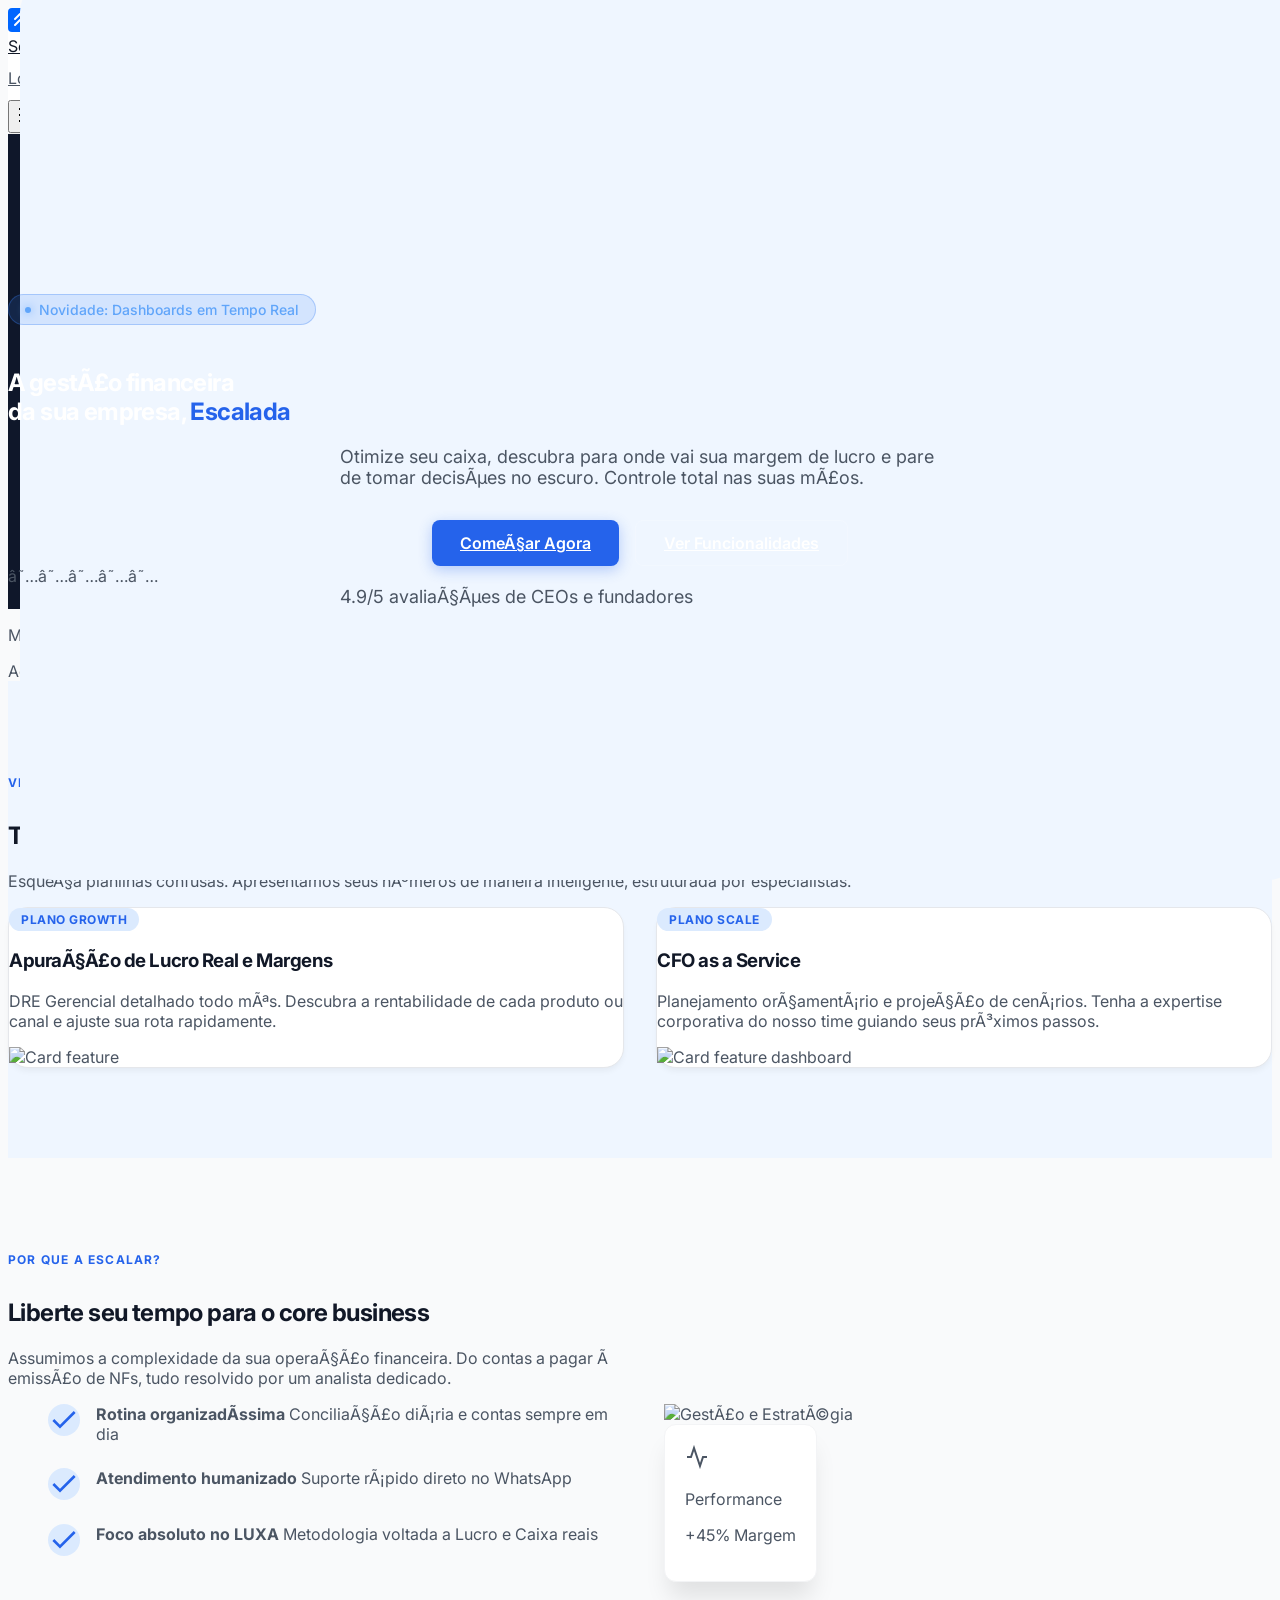
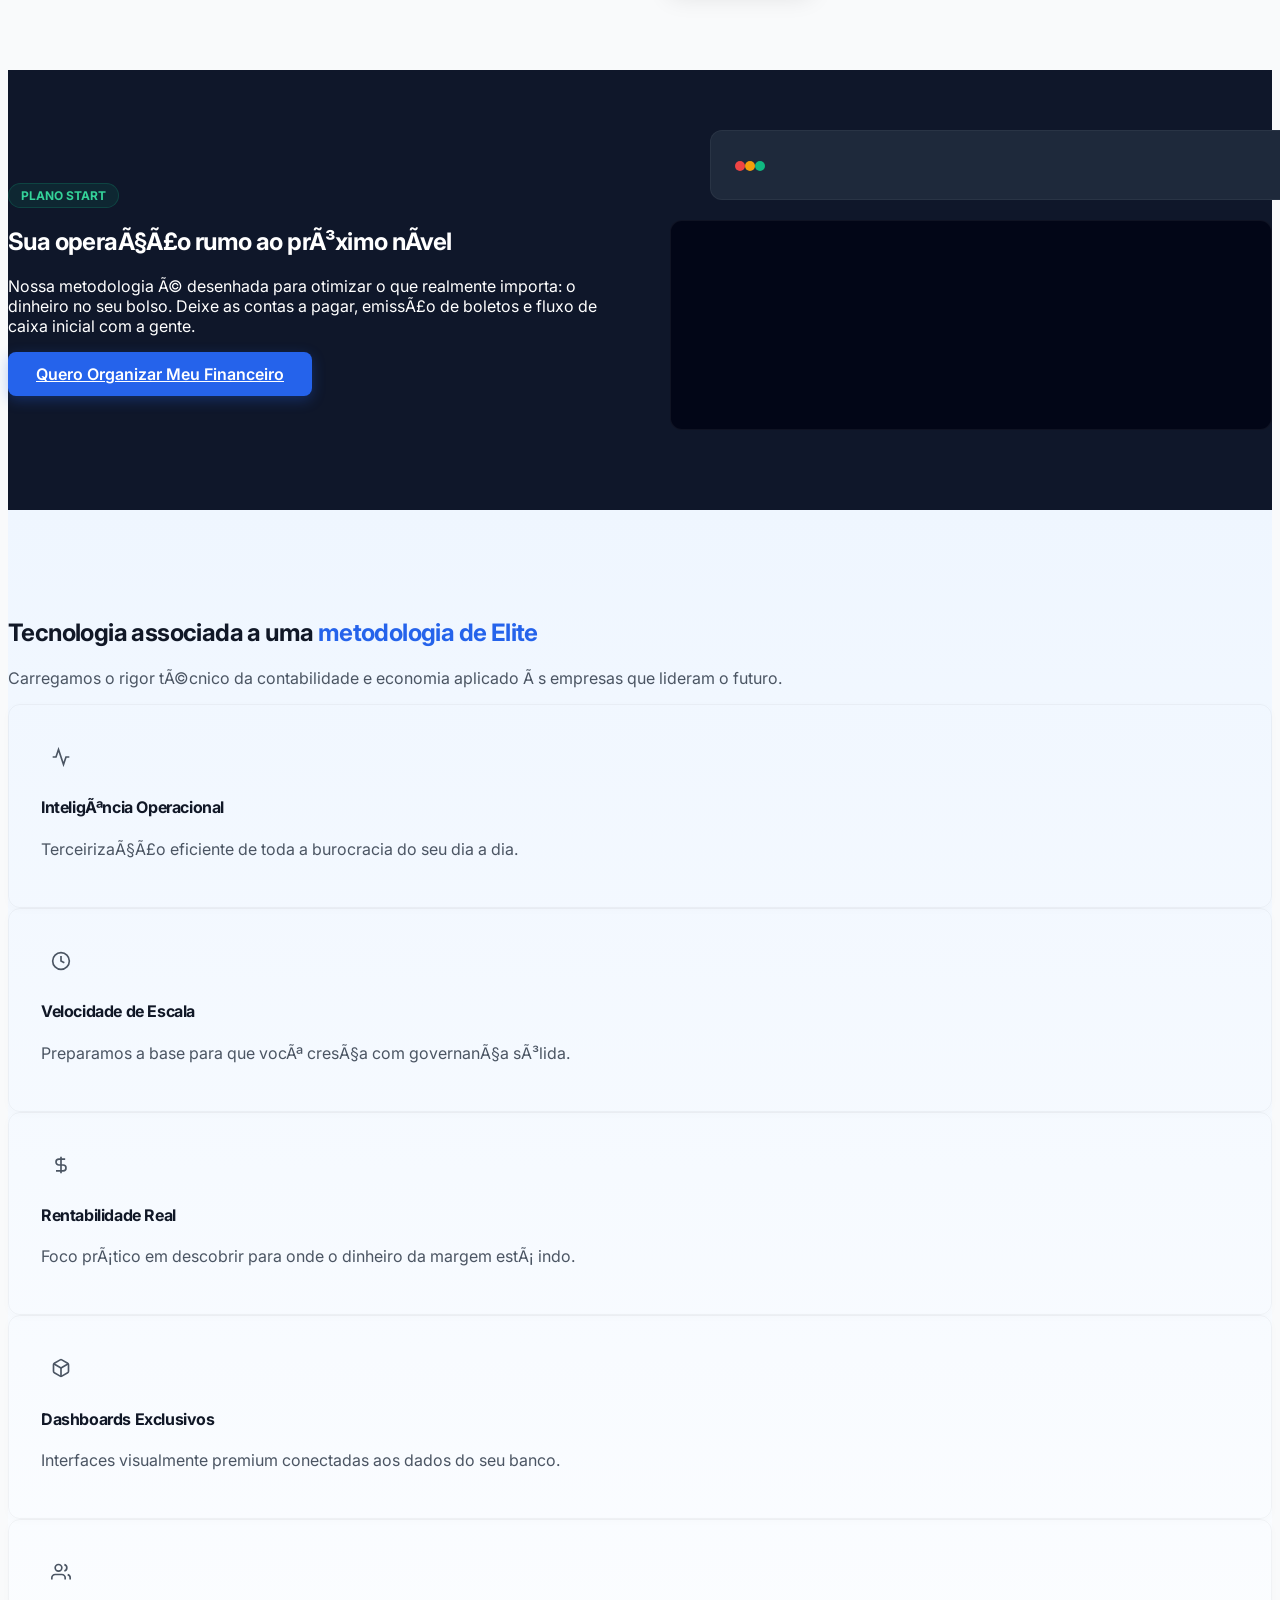
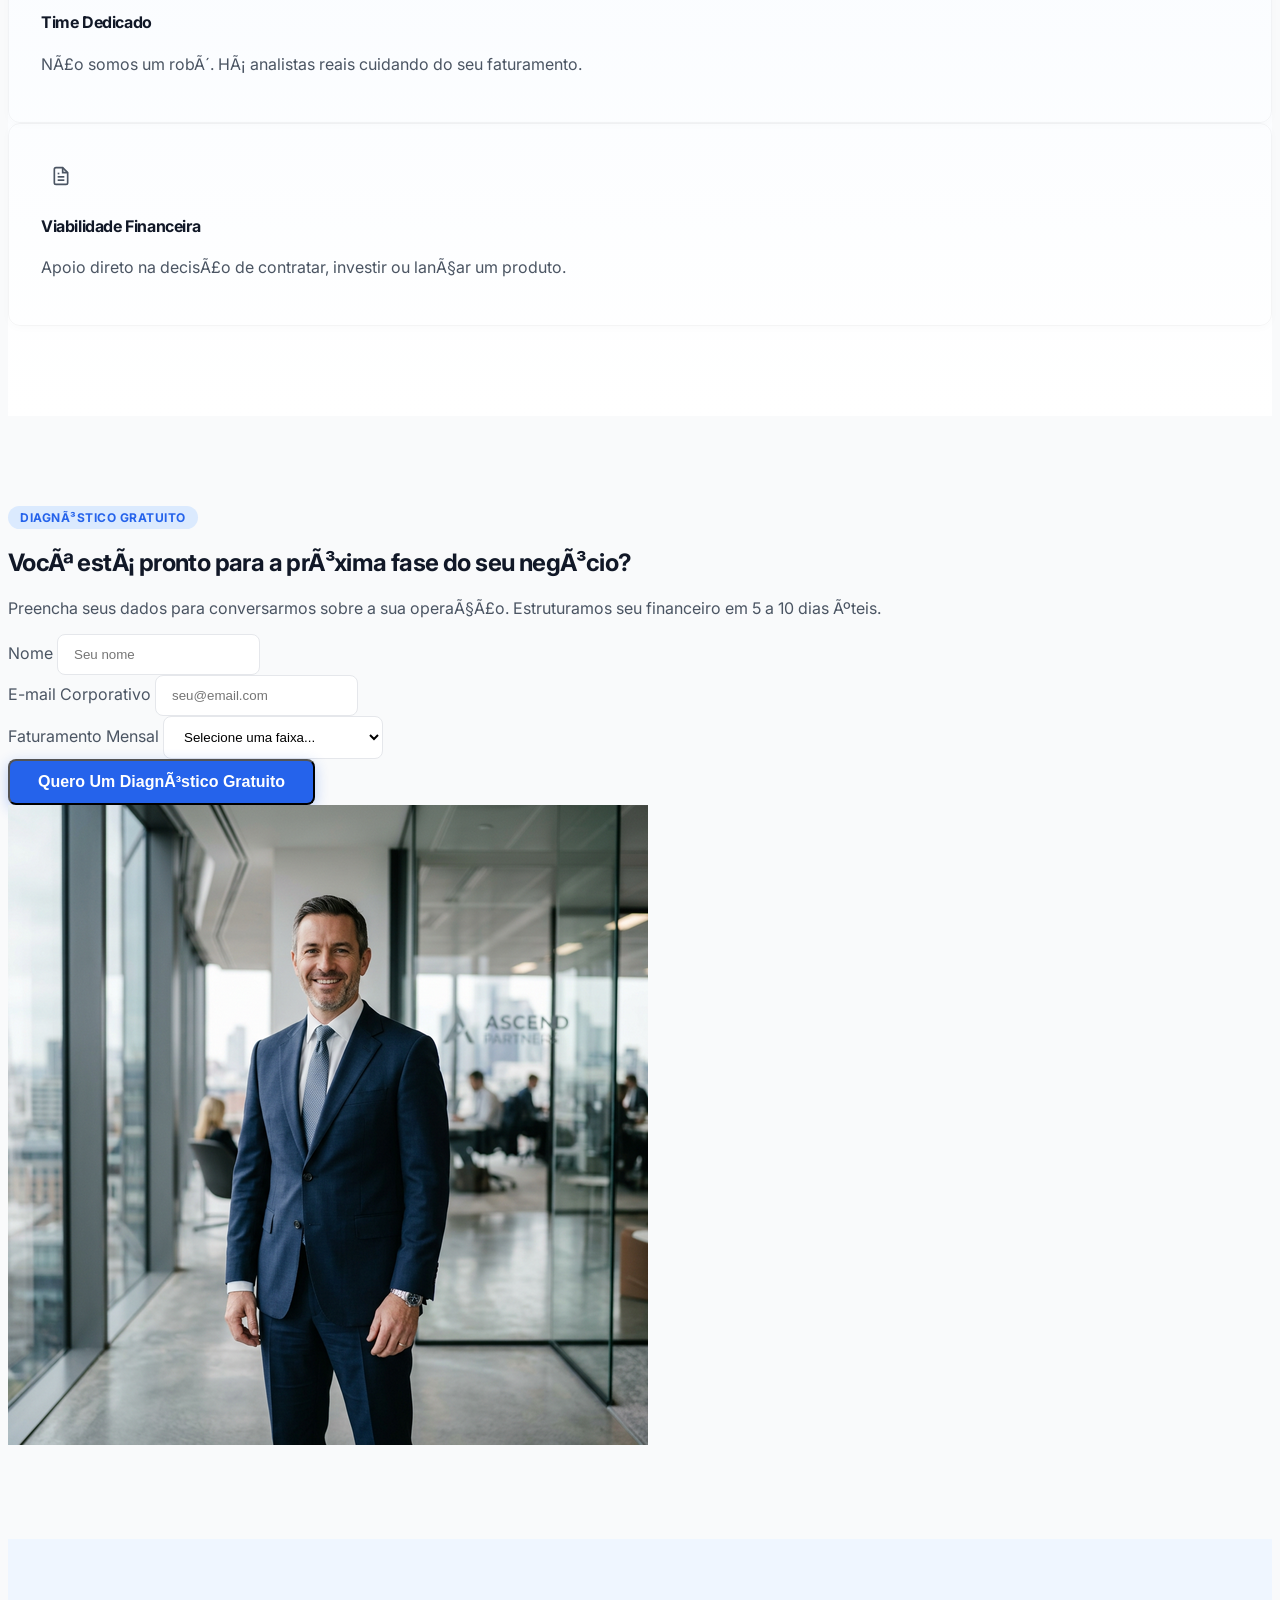
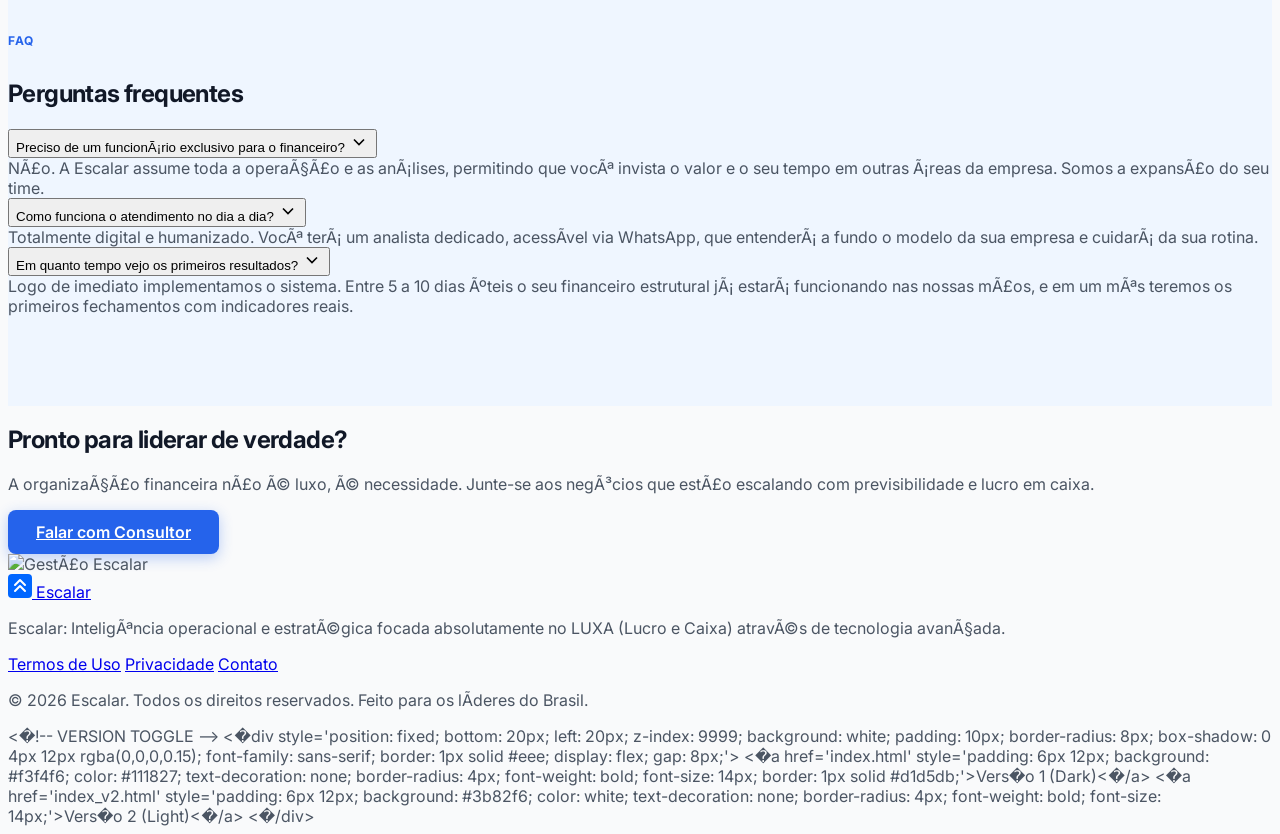
==== index_v2.html @ c092a456 "Add V2 version alongside V1 with bottom navigation toggle" ====
﻿<!DOCTYPE html>
<html lang="pt-BR">
<head>
    <meta charset="UTF-8">
    <meta name="viewport" content="width=device-width, initial-scale=1.0">
    <title>Sua gestÃ£o pronta para Escalar</title>
    <meta name="description" content="Saia do operacional e assuma o controle estratÃ©gico do seu lucro. BPO, Controladoria e CFO de elite.">
    <link rel="preconnect" href="https://fonts.googleapis.com">
    <link rel="preconnect" href="https://fonts.gstatic.com" crossorigin>
    <link href="https://fonts.googleapis.com/css2?family=Inter:wght@300;400;500;600;700;800&display=swap" rel="stylesheet">
    <link rel="stylesheet" href="style_v2.css">
</head>
<body class="theme-v2">

    <!-- ======== HEADER ======== -->
    <header class="navbar navbar-v2">
        <div class="container navbar-container">
            <a href="#" class="logo">
                <svg width="24" height="24" viewBox="0 0 24 24" fill="none" xmlns="http://www.w3.org/2000/svg">
                    <rect width="24" height="24" rx="4" fill="#0066FF"/>
                    <path d="M7 17L12 12L17 17" stroke="white" stroke-width="2" stroke-linecap="round" stroke-linejoin="round"/>
                    <path d="M7 11L12 6L17 11" stroke="white" stroke-width="2" stroke-linecap="round" stroke-linejoin="round"/>
                </svg>
                <span>Escalar</span>
            </a>
            <nav class="nav-links">
                <a href="#solucoes">SoluÃ§Ãµes</a>
                <a href="#diferenciais">Por que Escalar?</a>
                <a href="#planos">Planos</a>
                <a href="#faq">FAQ</a>
            </nav>
            <div class="nav-actions">
                <a href="#" class="login-link">Login</a>
                <a href="#contato" class="btn btn-primary">Agendar DiagnÃ³stico</a>
            </div>
            
            <button class="menu-mobile" aria-label="Abrir menu">
                <svg width="24" height="24" viewBox="0 0 24 24" fill="none" stroke="currentColor" stroke-width="2">
                    <path d="M3 12h18M3 6h18M3 18h18"/>
                </svg>
            </button>
        </div>
    </header>

    <!-- ======== HERO SECTION ======== -->
    <section class="hero-v2 dark-section">
        <div class="hero-bg-v2"></div>
        <div class="container hero-container-v2">
            
            <div class="hero-content text-center m-auto max-w-lg mb-5">
                <div class="hero-badge-v2">
                    <span class="badge-dot"></span> Novidade: Dashboards em Tempo Real
                </div>
                <h1>A gestÃ£o financeira <br>da sua empresa, <span class="highlight">Escalada</span></h1>
                <p>Otimize seu caixa, descubra para onde vai sua margem de lucro e pare de tomar decisÃµes no escuro. Controle total nas suas mÃ£os.</p>
                <div class="hero-cta-group">
                    <a href="#contato" class="btn btn-primary">ComeÃ§ar Agora</a>
                    <a href="#solucoes" class="btn btn-outline btn-white">Ver Funcionalidades</a>
                </div>
                
                <div class="trust-stars-centered mt-4">
                    <div class="stars">â˜…â˜…â˜…â˜…â˜…</div>
                    <p>4.9/5 avaliaÃ§Ãµes de CEOs e fundadores</p>
                </div>
            </div>

            <!-- Dashboard Preview Floating -->
            <div class="hero-dashboard-preview">
                 <img src="assets/v2/v2_dark_dashboard.png" alt="Dashboard Interativo" class="shadow-2xl hero-img-floating" />
            </div>

        </div>
    </section>

    <!-- ======== LOGOS / TRUST ======== -->
    <div class="clients-section bg-white border-bottom">
        <div class="container text-center">
            <p class="text-sm font-semibold text-gray mb-4 uppercase tracking-wider">Metodologia aprovada por empresas que lideram o mercado</p>
            <div class="logos-flex">
                <span class="logo-placeholder">Acme Corp</span>
                <span class="logo-placeholder">GlobalTech</span>
                <span class="logo-placeholder">Innova</span>
                <span class="logo-placeholder">NexGen</span>
                <span class="logo-placeholder">Synergy</span>
            </div>
        </div>
    </div>

    <!-- ======== FEATURES HIGHLIGHT 1 ======== -->
    <section id="solucoes" class="section bg-light-blue">
        <div class="container">
            <div class="section-header text-center m-auto max-w-md">
                <span class="subheading">VisÃ£o e Controle</span>
                <h2>Transforme seus dados em <span class="highlight">decisÃµes lucrativas</span></h2>
                <p>EsqueÃ§a planilhas confusas. Apresentamos seus nÃºmeros de maneira inteligente, estruturada por especialistas.</p>
            </div>

            <div class="cards-duo-v2">
                <div class="card-v2 p-0 overflow-hidden">
                    <div class="p-8">
                        <span class="badge-blue mb-3">Plano Growth</span>
                        <h3>ApuraÃ§Ã£o de Lucro Real e Margens</h3>
                        <p>DRE Gerencial detalhado todo mÃªs. Descubra a rentabilidade de cada produto ou canal e ajuste sua rota rapidamente.</p>
                    </div>
                    <div class="bg-gray-50 p-6 mt-4 border-t">
                        <img src="assets/v2/v2_loan_cards.png" alt="Card feature" class="rounded shadow-sm">
                    </div>
                </div>

                <div class="card-v2 p-0 overflow-hidden">
                    <div class="p-8">
                        <span class="badge-blue mb-3">Plano Scale</span>
                        <h3>CFO as a Service</h3>
                        <p>Planejamento orÃ§amentÃ¡rio e projeÃ§Ã£o de cenÃ¡rios. Tenha a expertise corporativa do nosso time guiando seus prÃ³ximos passos.</p>
                    </div>
                    <div class="bg-gray-50 p-6 mt-4 border-t">
                        <img src="assets/v2/v2_dark_dashboard.png" alt="Card feature dashboard" class="rounded shadow-sm">
                    </div>
                </div>
            </div>
        </div>
    </section>

    <!-- ======== SPLIT FEATURE V2 ======== -->
    <section id="diferenciais" class="section bg-white">
        <div class="container split-container-v2">
            <div class="split-content pr-10">
                <span class="subheading">Por que a Escalar?</span>
                <h2 class="mb-4">Liberte seu tempo para o core business</h2>
                <p class="text-lg text-gray-600 mb-6">Assumimos a complexidade da sua operaÃ§Ã£o financeira. Do contas a pagar Ã  emissÃ£o de NFs, tudo resolvido por um analista dedicado.</p>
                
                <ul class="check-list-v2">
                    <li>
                        <div class="icon-circle check-icon"><svg viewBox="0 0 24 24" fill="none" stroke="currentColor" stroke-width="2"><path d="M20 6L9 17l-5-5"/></svg></div>
                        <div>
                            <strong>Rotina organizadÃ­ssima</strong>
                            <span class="block text-sm text-gray-500">ConciliaÃ§Ã£o diÃ¡ria e contas sempre em dia</span>
                        </div>
                    </li>
                    <li>
                         <div class="icon-circle check-icon"><svg viewBox="0 0 24 24" fill="none" stroke="currentColor" stroke-width="2"><path d="M20 6L9 17l-5-5"/></svg></div>
                        <div>
                            <strong>Atendimento humanizado</strong>
                            <span class="block text-sm text-gray-500">Suporte rÃ¡pido direto no WhatsApp</span>
                        </div>
                    </li>
                    <li>
                         <div class="icon-circle check-icon"><svg viewBox="0 0 24 24" fill="none" stroke="currentColor" stroke-width="2"><path d="M20 6L9 17l-5-5"/></svg></div>
                        <div>
                            <strong>Foco absoluto no LUXA</strong>
                            <span class="block text-sm text-gray-500">Metodologia voltada a Lucro e Caixa reais</span>
                        </div>
                    </li>
                </ul>
            </div>
            
            <div class="split-image relative">
                <div class="bg-blue-shape"></div>
                <img src="assets/v2/v2_woman_chart.png" alt="GestÃ£o e EstratÃ©gia" class="rounded-xl shadow-xl relative z-10 w-full object-cover h-[500px]">
                
                 <!-- Floating stats card -->
                 <div class="floating-stat-card bottom-10 -left-10">
                    <div class="flex items-center gap-4">
                        <div class="bg-blue-100 p-3 rounded-lg text-blue-600">
                             <svg width="24" height="24" viewBox="0 0 24 24" fill="none" stroke="currentColor" stroke-width="2"><polyline points="22 12 18 12 15 21 9 3 6 12 2 12"></polyline></svg>
                        </div>
                        <div>
                            <p class="text-xs text-gray-500 uppercase font-bold tracking-wider m-0">Performance</p>
                            <p class="font-bold text-xl m-0 text-gray-900">+45% Margem</p>
                        </div>
                    </div>
                </div>
            </div>
        </div>
    </section>

    <!-- ======== DARK SPLIT BANNER ======== -->
    <section class="dark-banner-v2">
        <div class="container dark-banner-content">
            <div class="max-w-md">
                <span class="badge-neon mb-4">Plano Start</span>
                <h2>Sua operaÃ§Ã£o rumo ao prÃ³ximo nÃ­vel</h2>
                <p>Nossa metodologia Ã© desenhada para otimizar o que realmente importa: o dinheiro no seu bolso. Deixe as contas a pagar, emissÃ£o de boletos e fluxo de caixa inicial com a gente.</p>
                <a href="#contato" class="btn btn-primary mt-4">Quero Organizar Meu Financeiro</a>
            </div>
            <div class="banner-image-container hidden-mobile">
                <!-- Abstract elements that look like the dark dashboard pieces from the reference -->
                <div class="abstract-ui-card card-1 shadow-2lg">
                    <div class="mock-header flex gap-2">
                        <span class="dot red"></span><span class="dot yellow"></span><span class="dot green"></span>
                    </div>
                    <div class="mock-body bg-gray-800 rounded mt-3 h-20"></div>
                    <div class="mock-body bg-blue-900/40 rounded mt-2 h-10 w-2/3"></div>
                </div>
                
                <div class="abstract-ui-card card-2">
                     <div class="flex items-end h-full gap-2">
                         <div class="bar w-8 bg-blue-500 h-[40%] rounded-t"></div>
                         <div class="bar w-8 bg-blue-400 h-[60%] rounded-t"></div>
                         <div class="bar w-8 bg-green-400 h-[90%] rounded-t"></div>
                         <div class="bar w-8 bg-green-500 h-[100%] rounded-t"></div>
                     </div>
                </div>
            </div>
        </div>
    </section>

    <!-- ======== 6-GRID FEATURES ======== -->
    <section class="section bg-light-blue-gradient">
        <div class="container">
            <div class="section-header text-center m-auto max-w-lg mb-12">
                <h2>Tecnologia associada a uma <span class="highlight">metodologia de Elite</span></h2>
                <p>Carregamos o rigor tÃ©cnico da contabilidade e economia aplicado Ã s empresas que lideram o futuro.</p>
            </div>

            <div class="grid grid-cols-1 md:grid-cols-2 lg:grid-cols-3 gap-6">
                <!-- Grid items matching the 6-card layout in v2 image -->
                <div class="card-grid-item bg-white">
                    <div class="icon-sm text-blue-600 bg-blue-50 mb-4"><svg width="20" height="20" viewBox="0 0 24 24" fill="none" stroke="currentColor" stroke-width="2"><path d="M22 12h-4l-3 9L9 3l-3 9H2"/></svg></div>
                    <h4 class="text-lg">InteligÃªncia Operacional</h4>
                    <p class="text-sm text-gray-600">TerceirizaÃ§Ã£o eficiente de toda a burocracia do seu dia a dia.</p>
                </div>
                
                <div class="card-grid-item bg-white">
                    <div class="icon-sm text-blue-600 bg-blue-50 mb-4"><svg width="20" height="20" viewBox="0 0 24 24" fill="none" stroke="currentColor" stroke-width="2"><circle cx="12" cy="12" r="10"/><path d="M12 6v6l4 2"/></svg></div>
                    <h4 class="text-lg">Velocidade de Escala</h4>
                    <p class="text-sm text-gray-600">Preparamos a base para que vocÃª cresÃ§a com governanÃ§a sÃ³lida.</p>
                </div>
                
                <div class="card-grid-item bg-white">
                    <div class="icon-sm text-blue-600 bg-blue-50 mb-4"><svg width="20" height="20" viewBox="0 0 24 24" fill="none" stroke="currentColor" stroke-width="2"><path d="M12 2v20M17 5H9.5a3.5 3.5 0 0 0 0 7h5a3.5 3.5 0 0 1 0 7H6"/></svg></div>
                    <h4 class="text-lg">Rentabilidade Real</h4>
                    <p class="text-sm text-gray-600">Foco prÃ¡tico em descobrir para onde o dinheiro da margem estÃ¡ indo.</p>
                </div>
                
                <div class="card-grid-item bg-white">
                    <div class="icon-sm text-blue-600 bg-blue-50 mb-4"><svg width="20" height="20" viewBox="0 0 24 24" fill="none" stroke="currentColor" stroke-width="2"><path d="M21 16V8a2 2 0 0 0-1-1.73l-7-4a2 2 0 0 0-2 0l-7 4A2 2 0 0 0 3 8v8a2 2 0 0 0 1 1.73l7 4a2 2 0 0 0 2 0l7-4A2 2 0 0 0 21 16z"/><polyline points="3.27 6.96 12 12.01 20.73 6.96"/><line x1="12" y1="22.08" x2="12" y2="12"/></svg></div>
                    <h4 class="text-lg">Dashboards Exclusivos</h4>
                    <p class="text-sm text-gray-600">Interfaces visualmente premium conectadas aos dados do seu banco.</p>
                </div>

                <div class="card-grid-item bg-white">
                    <div class="icon-sm text-blue-600 bg-blue-50 mb-4"><svg width="20" height="20" viewBox="0 0 24 24" fill="none" stroke="currentColor" stroke-width="2"><path d="M17 21v-2a4 4 0 0 0-4-4H5a4 4 0 0 0-4 4v2"/><circle cx="9" cy="7" r="4"/><path d="M23 21v-2a4 4 0 0 0-3-3.87"/><path d="M16 3.13a4 4 0 0 1 0 7.75"/></svg></div>
                    <h4 class="text-lg">Time Dedicado</h4>
                    <p class="text-sm text-gray-600">NÃ£o somos um robÃ´. HÃ¡ analistas reais cuidando do seu faturamento.</p>
                </div>

                <div class="card-grid-item bg-white">
                    <div class="icon-sm text-blue-600 bg-blue-50 mb-4"><svg width="20" height="20" viewBox="0 0 24 24" fill="none" stroke="currentColor" stroke-width="2"><path d="M14 2H6a2 2 0 0 0-2 2v16a2 2 0 0 0 2 2h12a2 2 0 0 0 2-2V8z"/><polyline points="14 2 14 8 20 8"/><line x1="16" y1="13" x2="8" y2="13"/><line x1="16" y1="17" x2="8" y2="17"/><polyline points="10 9 9 9 8 9"/></svg></div>
                    <h4 class="text-lg">Viabilidade Financeira</h4>
                    <p class="text-sm text-gray-600">Apoio direto na decisÃ£o de contratar, investir ou lanÃ§ar um produto.</p>
                </div>
            </div>
        </div>
    </section>

    <!-- ======== CAPTURE SECTION (Equivalent to Testimonial space in image) ======== -->
    <section id="contato" class="section bg-white overflow-hidden">
        <div class="container">
            <div class="bg-gray-50 rounded-2xl flex flex-col md:flex-row overflow-hidden shadow-sm border border-gray-100">
                <div class="md:w-1/2 p-10 md:p-14 flex flex-col justify-center">
                    <span class="badge-blue w-max mb-4">DiagnÃ³stico Gratuito</span>
                    <h2 class="text-3xl mb-4">VocÃª estÃ¡ pronto para a prÃ³xima fase do seu negÃ³cio?</h2>
                    <p class="text-gray-600 mb-8">Preencha seus dados para conversarmos sobre a sua operaÃ§Ã£o. Estruturamos seu financeiro em 5 a 10 dias Ãºteis.</p>
                    
                    <form class="lead-form-v2 space-y-4">
                        <div class="grid grid-cols-1 md:grid-cols-2 gap-4">
                            <div>
                                <label class="block text-sm font-medium text-gray-700 mb-1">Nome</label>
                                <input type="text" class="input-v2 w-full" placeholder="Seu nome" required>
                            </div>
                            <div>
                                <label class="block text-sm font-medium text-gray-700 mb-1">E-mail Corporativo</label>
                                <input type="email" class="input-v2 w-full" placeholder="seu@email.com" required>
                            </div>
                        </div>
                        <div>
                            <label class="block text-sm font-medium text-gray-700 mb-1">Faturamento Mensal</label>
                            <select class="input-v2 w-full" required>
                                <option value="" disabled selected>Selecione uma faixa...</option>
                                <option value="ate-50k">AtÃ© R$ 50.000</option>
                                <option value="50k-200k">De R$ 50.001 a R$ 200.000</option>
                                <option value="mais-200k">Acima de R$ 200.000</option>
                            </select>
                        </div>
                        <button type="submit" class="btn btn-primary w-full mt-4 justify-center">Quero Um DiagnÃ³stico Gratuito</button>
                    </form>
                </div>
                <div class="md:w-1/2 bg-blue-100 hidden md:block relative">
                    <img src="assets/man_smiling.png" alt="SÃ³cio focado" class="absolute inset-0 w-full h-full object-cover">
                </div>
            </div>
        </div>
    </section>

    <!-- ======== FAQ V2 ======== -->
    <section id="faq" class="section bg-light-blue pt-4 pb-20">
        <div class="container max-w-3xl">
            <div class="section-header text-center mb-10">
                <span class="subheading text-xs">FAQ</span>
                <h2 class="text-3xl">Perguntas frequentes</h2>
            </div>
            
            <div class="space-y-4">
                <div class="faq-item-v2 bg-white rounded-lg border border-gray-100 shadow-sm overflow-hidden active">
                    <button class="faq-btn-v2 flex justify-between items-center w-full p-6 text-left font-medium text-gray-900">
                        Preciso de um funcionÃ¡rio exclusivo para o financeiro?
                        <svg class="icon transition-transform transform rotate-180 text-blue-500" width="20" height="20" viewBox="0 0 24 24" fill="none" stroke="currentColor" stroke-width="2"><path d="M6 9l6 6 6-6"/></svg>
                    </button>
                    <div class="faq-content-v2 px-6 pb-6 text-gray-600 block">
                        NÃ£o. A Escalar assume toda a operaÃ§Ã£o e as anÃ¡lises, permitindo que vocÃª invista o valor e o seu tempo em outras Ã¡reas da empresa. Somos a expansÃ£o do seu time.
                    </div>
                </div>
                
                <div class="faq-item-v2 bg-white rounded-lg border border-gray-100 shadow-sm overflow-hidden">
                    <button class="faq-btn-v2 flex justify-between items-center w-full p-6 text-left font-medium text-gray-900">
                        Como funciona o atendimento no dia a dia?
                        <svg class="icon transition-transform text-blue-500" width="20" height="20" viewBox="0 0 24 24" fill="none" stroke="currentColor" stroke-width="2"><path d="M6 9l6 6 6-6"/></svg>
                    </button>
                    <div class="faq-content-v2 px-6 text-gray-600 hidden">
                        Totalmente digital e humanizado. VocÃª terÃ¡ um analista dedicado, acessÃ­vel via WhatsApp, que entenderÃ¡ a fundo o modelo da sua empresa e cuidarÃ¡ da sua rotina.
                    </div>
                </div>
                
                <div class="faq-item-v2 bg-white rounded-lg border border-gray-100 shadow-sm overflow-hidden">
                    <button class="faq-btn-v2 flex justify-between items-center w-full p-6 text-left font-medium text-gray-900">
                        Em quanto tempo vejo os primeiros resultados?
                        <svg class="icon transition-transform text-blue-500" width="20" height="20" viewBox="0 0 24 24" fill="none" stroke="currentColor" stroke-width="2"><path d="M6 9l6 6 6-6"/></svg>
                    </button>
                    <div class="faq-content-v2 px-6 text-gray-600 hidden">
                        Logo de imediato implementamos o sistema. Entre 5 a 10 dias Ãºteis o seu financeiro estrutural jÃ¡ estarÃ¡ funcionando nas nossas mÃ£os, e em um mÃªs teremos os primeiros fechamentos com indicadores reais.
                    </div>
                </div>
            </div>
        </div>
    </section>

    <!-- ======== CTA FOOTER BANNER ======== -->
    <div class="container -mb-24 relative z-20">
        <div class="bg-navy-900 text-white rounded-2xl overflow-hidden shadow-2xl flex flex-col md:flex-row">
            <div class="p-10 md:p-14 md:w-2/3">
                <h2 class="text-3xl md:text-4xl text-white mb-4">Pronto para liderar de verdade?</h2>
                <p class="text-gray-300 mb-8 max-w-lg">A organizaÃ§Ã£o financeira nÃ£o Ã© luxo, Ã© necessidade. Junte-se aos negÃ³cios que estÃ£o escalando com previsibilidade e lucro em caixa.</p>
                <a href="#contato" class="btn btn-primary">Falar com Consultor</a>
            </div>
            <div class="md:w-1/3 bg-blue-900 relative hidden md:block">
                 <img src="assets/v2/v2_woman_chart.png" alt="GestÃ£o Escalar" class="absolute inset-0 w-full h-full object-cover mix-blend-overlay opacity-50">
            </div>
        </div>
    </div>

    <!-- ======== FOOTER ======== -->
    <footer class="bg-navy-950 pt-40 pb-10 text-gray-400">
        <div class="container text-center max-w-2xl m-auto">
            <a href="#" class="inline-flex items-center justify-center gap-2 text-2xl font-bold text-white mb-6">
                <svg width="24" height="24" viewBox="0 0 24 24" fill="none" xmlns="http://www.w3.org/2000/svg">
                    <rect width="24" height="24" rx="4" fill="#0066FF"/>
                    <path d="M7 17L12 12L17 17" stroke="white" stroke-width="2" stroke-linecap="round" stroke-linejoin="round"/>
                    <path d="M7 11L12 6L17 11" stroke="white" stroke-width="2" stroke-linecap="round" stroke-linejoin="round"/>
                </svg>
                <span>Escalar</span>
            </a>
            
            <p class="mb-10 text-sm">Escalar: InteligÃªncia operacional e estratÃ©gica focada absolutamente no LUXA (Lucro e Caixa) atravÃ©s de tecnologia avanÃ§ada.</p>
            
            <div class="flex justify-center gap-8 text-sm mb-10 border-b border-gray-800 pb-10">
                <a href="#" class="hover:text-white transition">Termos de Uso</a>
                <a href="#" class="hover:text-white transition">Privacidade</a>
                <a href="#" class="hover:text-white transition">Contato</a>
            </div>
            
            <p class="text-xs">&copy; 2026 Escalar. Todos os direitos reservados. Feito para os lÃ­deres do Brasil.</p>
        </div>
    </footer>

    <script src="script.js"></script>
    <script>
        // Temporary Inline script overriding FAQ specific to V2 aesthetic
        document.querySelectorAll('.faq-btn-v2').forEach(btn => {
            btn.addEventListener('click', () => {
                const parent = btn.parentElement;
                const content = parent.querySelector('.faq-content-v2');
                const icon = btn.querySelector('.icon');
                
                const isOpen = !content.classList.contains('hidden');
                
                // close all
                document.querySelectorAll('.faq-content-v2').forEach(c => {
                    c.classList.add('hidden');
                    c.classList.remove('block');
                });
                document.querySelectorAll('.faq-btn-v2 .icon').forEach(i => i.classList.remove('rotate-180'));
                
                if(!isOpen) {
                    content.classList.remove('hidden');
                    content.classList.add('block');
                    content.style.marginTop = "1rem";
                    icon.classList.add('rotate-180');
                }
            });
        });
    </script>
</body>
</html>

         < ! - -   V E R S I O N   T O G G L E   - - > 
         < d i v   s t y l e = ' p o s i t i o n :   f i x e d ;   b o t t o m :   2 0 p x ;   l e f t :   2 0 p x ;   z - i n d e x :   9 9 9 9 ;   b a c k g r o u n d :   w h i t e ;   p a d d i n g :   1 0 p x ;   b o r d e r - r a d i u s :   8 p x ;   b o x - s h a d o w :   0   4 p x   1 2 p x   r g b a ( 0 , 0 , 0 , 0 . 1 5 ) ;   f o n t - f a m i l y :   s a n s - s e r i f ;   b o r d e r :   1 p x   s o l i d   # e e e ;   d i s p l a y :   f l e x ;   g a p :   8 p x ; ' > 
                 < a   h r e f = ' i n d e x . h t m l '   s t y l e = ' p a d d i n g :   6 p x   1 2 p x ;   b a c k g r o u n d :   # f 3 f 4 f 6 ;   c o l o r :   # 1 1 1 8 2 7 ;   t e x t - d e c o r a t i o n :   n o n e ;   b o r d e r - r a d i u s :   4 p x ;   f o n t - w e i g h t :   b o l d ;   f o n t - s i z e :   1 4 p x ;   b o r d e r :   1 p x   s o l i d   # d 1 d 5 d b ; ' > V e r s � o   1   ( D a r k ) < / a > 
                 < a   h r e f = ' i n d e x _ v 2 . h t m l '   s t y l e = ' p a d d i n g :   6 p x   1 2 p x ;   b a c k g r o u n d :   # 3 b 8 2 f 6 ;   c o l o r :   w h i t e ;   t e x t - d e c o r a t i o n :   n o n e ;   b o r d e r - r a d i u s :   4 p x ;   f o n t - w e i g h t :   b o l d ;   f o n t - s i z e :   1 4 p x ; ' > V e r s � o   2   ( L i g h t ) < / a > 
         < / d i v > 
  
 
---- style_v2.css ----
@import url('https://cdn.jsdelivr.net/npm/tailwindcss@2.2.19/dist/tailwind.min.css');

/* ========= BASE STYLES & VARIABLES V2 ========= */
:root {
    --navy-950: #020617;
    --navy-900: #0f172a;
    --navy-800: #1e293b;
    --blue-600: #2563eb;
    --blue-500: #3b82f6;
    --blue-400: #60a5fa;
    --blue-100: #dbeafe;
    --blue-50: #eff6ff;
    --yellow-500: #f59e0b;
    --green-500: #10b981;
    --gray-900: #111827;
    --gray-600: #4b5563;
    --gray-500: #6b7280;
    --gray-200: #e5e7eb;
    --gray-100: #f3f4f6;
    --gray-50: #f9fafb;
    --white: #ffffff;
    
    --font-main: 'Inter', system-ui, sans-serif;
    
    --radius-sm: 8px;
    --radius-md: 12px;
    --radius-lg: 20px;
    --radius-xl: 32px;
}

body.theme-v2 {
    font-family: var(--font-main);
    color: var(--gray-600);
    background-color: var(--gray-50);
}

h1, h2, h3, h4, h5 {
    color: var(--gray-900);
    font-weight: 700;
    letter-spacing: -0.025em;
    line-height: 1.2;
}

.highlight {
    color: var(--blue-600);
}

.subheading {
    display: inline-block;
    color: var(--blue-600);
    font-weight: 700;
    text-transform: uppercase;
    letter-spacing: 0.1em;
    font-size: 0.75rem;
    margin-bottom: 12px;
}

/* ======== NAVBAR V2 ======== */
.navbar-v2 {
    background: rgba(255, 255, 255, 0.9);
    backdrop-filter: blur(12px);
    border-bottom: 1px solid rgba(0,0,0,0.05);
}

.navbar-v2 .logo, .navbar-v2 .nav-links a {
    color: var(--gray-900);
}

.navbar-v2 .login-link {
    color: var(--gray-600);
}

.navbar-v2.scrolled {
    background: rgba(255, 255, 255, 0.98);
    box-shadow: 0 4px 20px rgba(0,0,0,0.05);
}

/* ======== HERO V2 (Light Blue Style) ======== */
.hero-v2 {
    position: relative;
    padding-top: 160px;
    padding-bottom: 120px;
    overflow: hidden;
    background-color: var(--navy-950);
}

.hero-bg-v2 {
    position: absolute;
    inset: 0;
    background: radial-gradient(circle at 50% -20%, rgba(59, 130, 246, 0.2) 0%, rgba(15, 23, 42, 1) 60%);
    z-index: 0;
}

.hero-container-v2 {
    position: relative;
    z-index: 10;
}

.hero-v2 h1, .hero-v2 p {
    color: var(--white);
}

.hero-v2 p {
    color: var(--gray-400);
    font-size: 1.125rem;
    max-width: 600px;
    margin: 0 auto 32px;
}

.hero-badge-v2 {
    display: inline-flex;
    align-items: center;
    gap: 8px;
    background: rgba(59, 130, 246, 0.15);
    border: 1px solid rgba(59, 130, 246, 0.3);
    color: var(--blue-400);
    padding: 6px 16px;
    border-radius: 100px;
    font-size: 0.875rem;
    font-weight: 500;
    margin-bottom: 24px;
}

.badge-dot {
    width: 6px;
    height: 6px;
    background: var(--blue-400);
    border-radius: 50%;
    box-shadow: 0 0 10px var(--blue-400);
}

.hero-cta-group {
    display: flex;
    justify-content: center;
    gap: 16px;
}

.btn {
    display: inline-flex;
    align-items: center;
    justify-content: center;
    padding: 12px 28px;
    border-radius: var(--radius-sm);
    font-weight: 600;
    font-size: 1rem;
    transition: all 0.2s;
}

.btn-primary {
    background: var(--blue-600);
    color: white;
    box-shadow: 0 4px 14px rgba(37, 99, 235, 0.3);
}

.btn-primary:hover {
    background: var(--blue-500);
    transform: translateY(-2px);
    color: white;
}

.btn-white {
    background: white;
    color: var(--navy-900);
}

.btn-outline.btn-white {
    background: transparent;
    border: 1px solid rgba(255,255,255,0.2);
    color: white;
}

.btn-outline.btn-white:hover {
    background: rgba(255,255,255,0.1);
}

/* Dashboard floating */
.hero-dashboard-preview {
    max-width: 900px;
    margin: 60px auto -200px;
    position: relative;
    border-radius: var(--radius-lg);
    border: 1px solid rgba(255,255,255,0.1);
    background: #000;
}

.hero-img-floating {
    width: 100%;
    height: auto;
    border-radius: var(--radius-lg);
    box-shadow: 0 25px 50px -12px rgba(0, 0, 0, 0.5);
}

/* ======== SECTIONS V2 ======== */
.bg-light-blue { background-color: var(--blue-50); }
.bg-light-blue-gradient { background: linear-gradient(180deg, var(--blue-50) 0%, #ffffff 100%); }

.section { padding: 90px 0; }

.cards-duo-v2 {
    display: grid;
    grid-template-columns: 1fr 1fr;
    gap: 32px;
}

.card-v2 {
    background: white;
    border-radius: var(--radius-lg);
    border: 1px solid var(--gray-200);
    box-shadow: 0 4px 6px -1px rgba(0,0,0,0.05);
    transition: transform 0.3s;
}

.card-v2:hover { transform: translateY(-4px); }

.badge-blue {
    display: inline-block;
    background: var(--blue-100);
    color: var(--blue-600);
    padding: 4px 12px;
    border-radius: 100px;
    font-size: 0.75rem;
    font-weight: 700;
    text-transform: uppercase;
    letter-spacing: 0.5px;
}

/* Features Grid 6 */
.card-grid-item {
    padding: 32px;
    border-radius: var(--radius-md);
    border: 1px solid rgba(0,0,0,0.04);
    box-shadow: 0 2px 10px rgba(0,0,0,0.02);
}

.icon-sm {
    width: 40px; height: 40px;
    display: flex; align-items: center; justify-content: center;
    border-radius: 10px;
}

/* Split Section V2 */
.split-container-v2 {
    display: grid;
    grid-template-columns: 1fr 1fr;
    gap: 48px;
    align-items: center;
}

.check-list-v2 li {
    display: flex;
    align-items: flex-start;
    gap: 16px;
    margin-bottom: 24px;
}

.icon-circle {
    width: 32px; height: 32px;
    border-radius: 50%;
    display: flex; align-items: center; justify-content: center;
    flex-shrink: 0;
}

.check-icon {
    background: var(--blue-100);
    color: var(--blue-600);
}

.bg-blue-shape {
    position: absolute;
    inset: -20px -20px 20px 20px;
    background: var(--blue-50);
    border-radius: var(--radius-xl);
    z-index: 0;
}

.floating-stat-card {
    position: absolute;
    background: white;
    padding: 20px;
    border-radius: var(--radius-md);
    box-shadow: 0 20px 25px -5px rgba(0,0,0,0.1);
    z-index: 20;
    border: 1px solid var(--gray-100);
}

/* Dark Split Banner */
.dark-banner-v2 {
    background: var(--navy-900);
    color: white;
    padding: 80px 0;
}

.dark-banner-v2 h2 { color: white; }
.dark-banner-v2 p { color: var(--gray-400); }

.dark-banner-content {
    display: grid;
    grid-template-columns: 1fr 1fr;
    gap: 60px;
    align-items: center;
}

.abstract-ui-card {
    background: var(--navy-800);
    border: 1px solid rgba(255,255,255,0.05);
    border-radius: var(--radius-md);
    padding: 24px;
}

.card-1 { transform: translateX(40px) translateY(-20px); z-index: 2; position: relative;}
.card-2 { background: var(--navy-950); height: 160px;}

.dot { width: 10px; height: 10px; border-radius: 50%; display: inline-block; }
.dot.red { background: #ef4444; }
.dot.yellow { background: #f59e0b; }
.dot.green { background: #10b981; }

.badge-neon {
    display: inline-block;
    background: rgba(16, 185, 129, 0.1);
    color: #34d399;
    border: 1px solid rgba(16, 185, 129, 0.2);
    padding: 4px 12px;
    border-radius: 100px;
    font-size: 0.75rem;
    font-weight: 700;
    text-transform: uppercase;
}

/* Form */
.input-v2 {
    border: 1px solid var(--gray-200);
    border-radius: var(--radius-sm);
    padding: 12px 16px;
    outline: none;
    transition: all 0.2s;
    background: white;
}

.input-v2:focus {
    border-color: var(--blue-500);
    box-shadow: 0 0 0 3px rgba(59, 130, 246, 0.1);
}

@media (max-width: 768px) {
    .cards-duo-v2, .split-container-v2, .dark-banner-content {
        grid-template-columns: 1fr;
    }
    .hero-v2 { padding-top: 120px; }
    .hidden-mobile { display: none; }
}
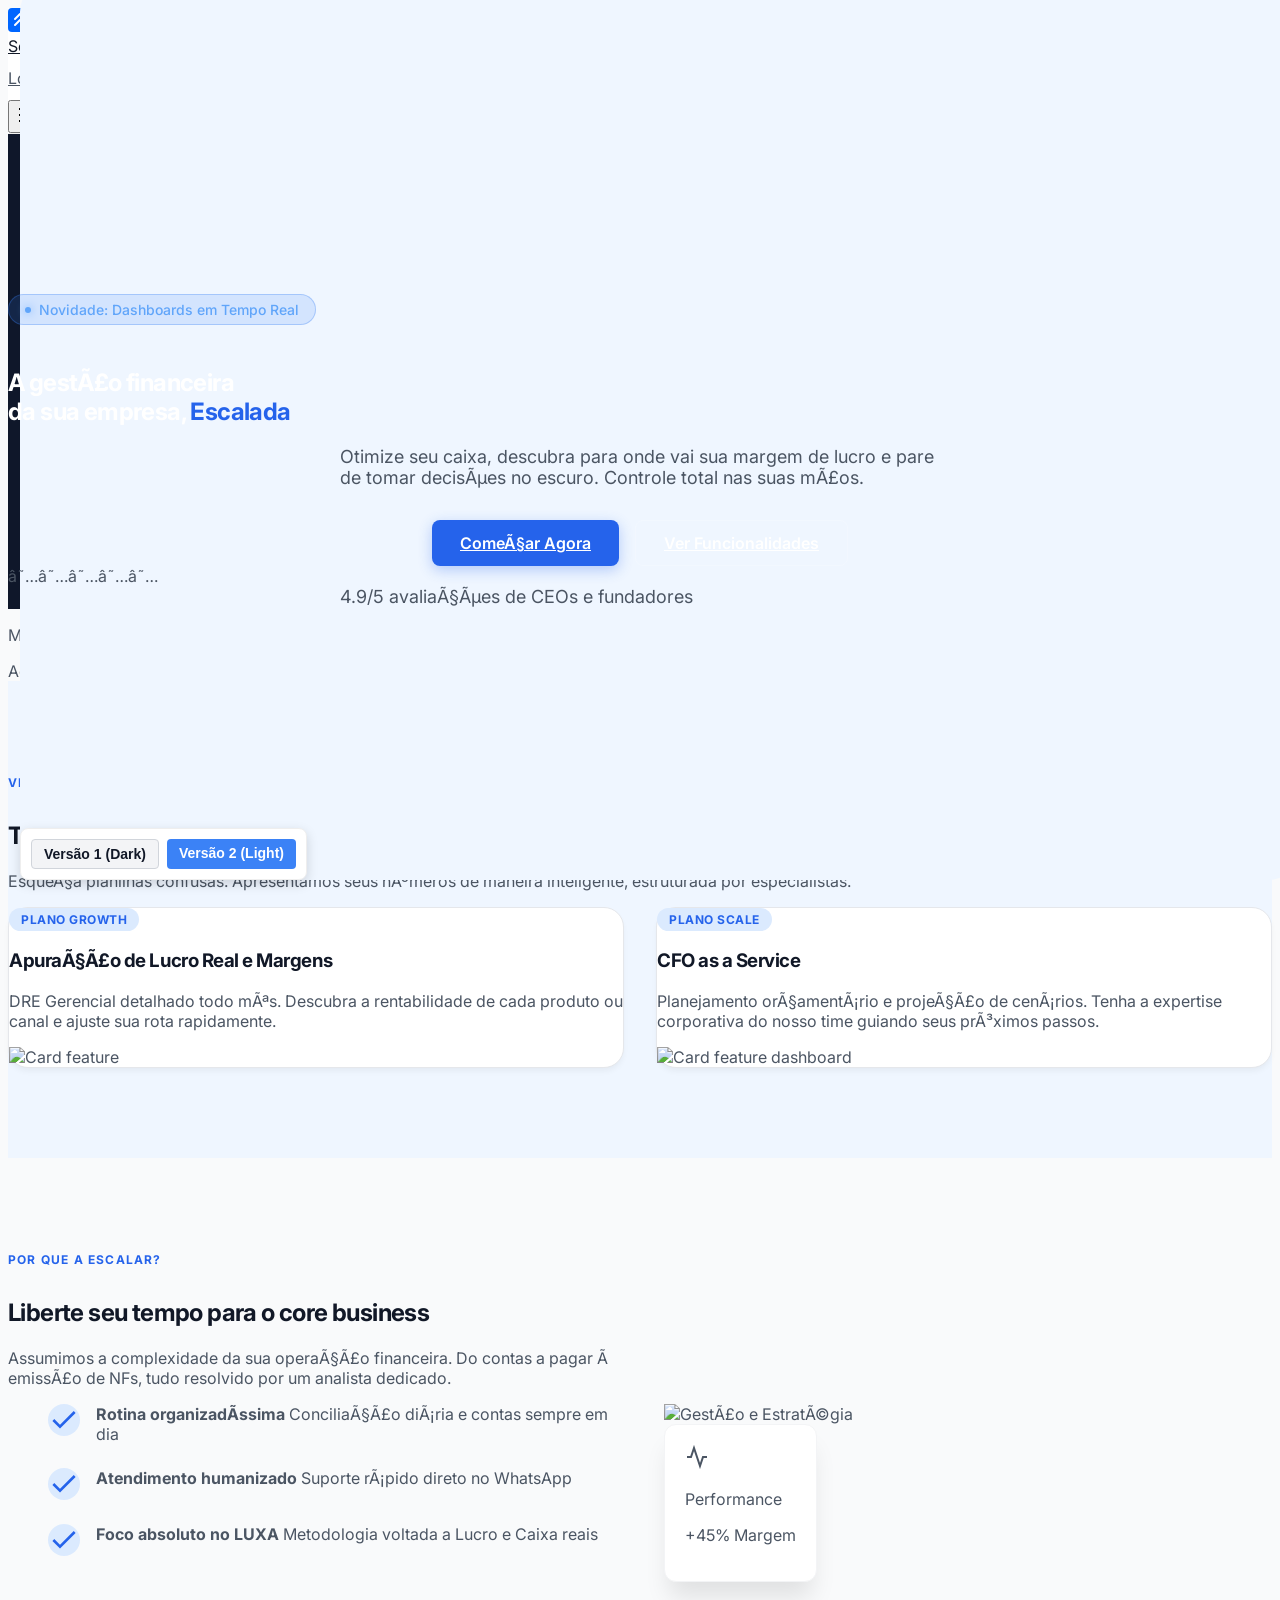
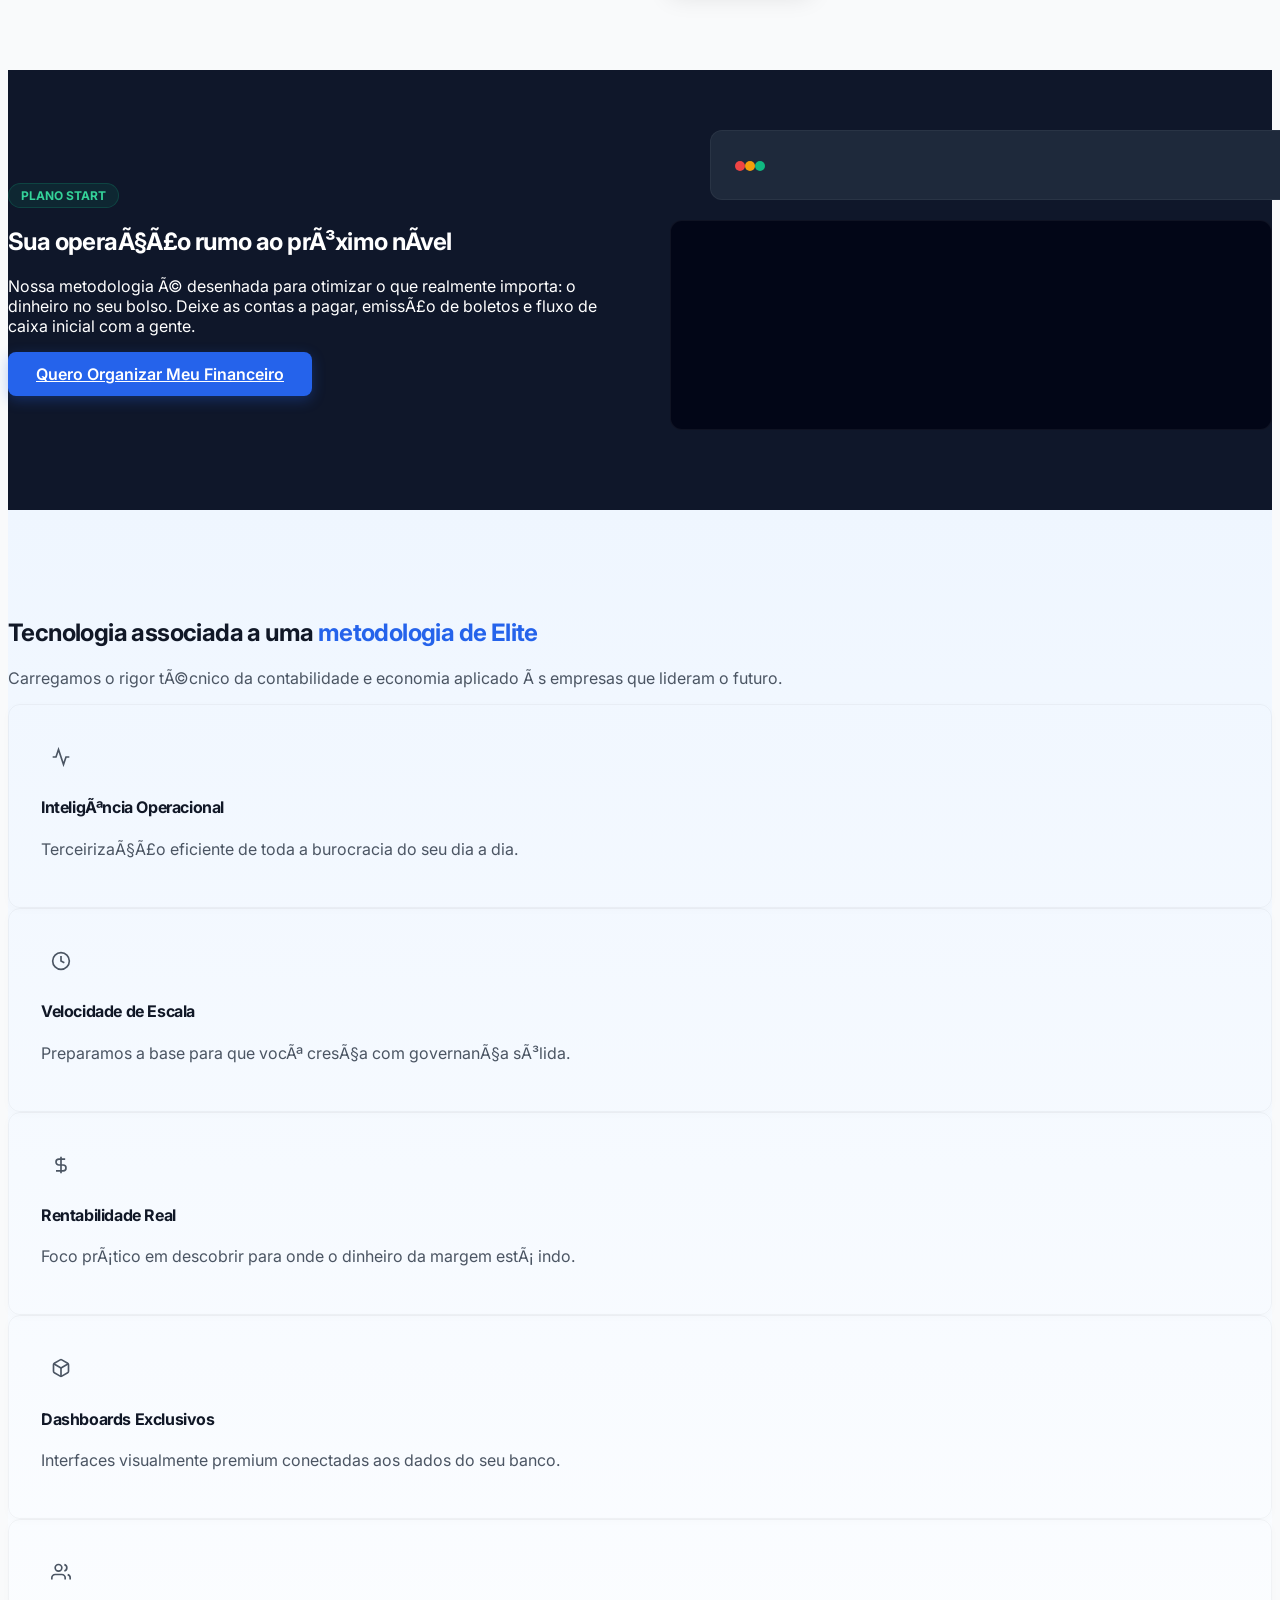
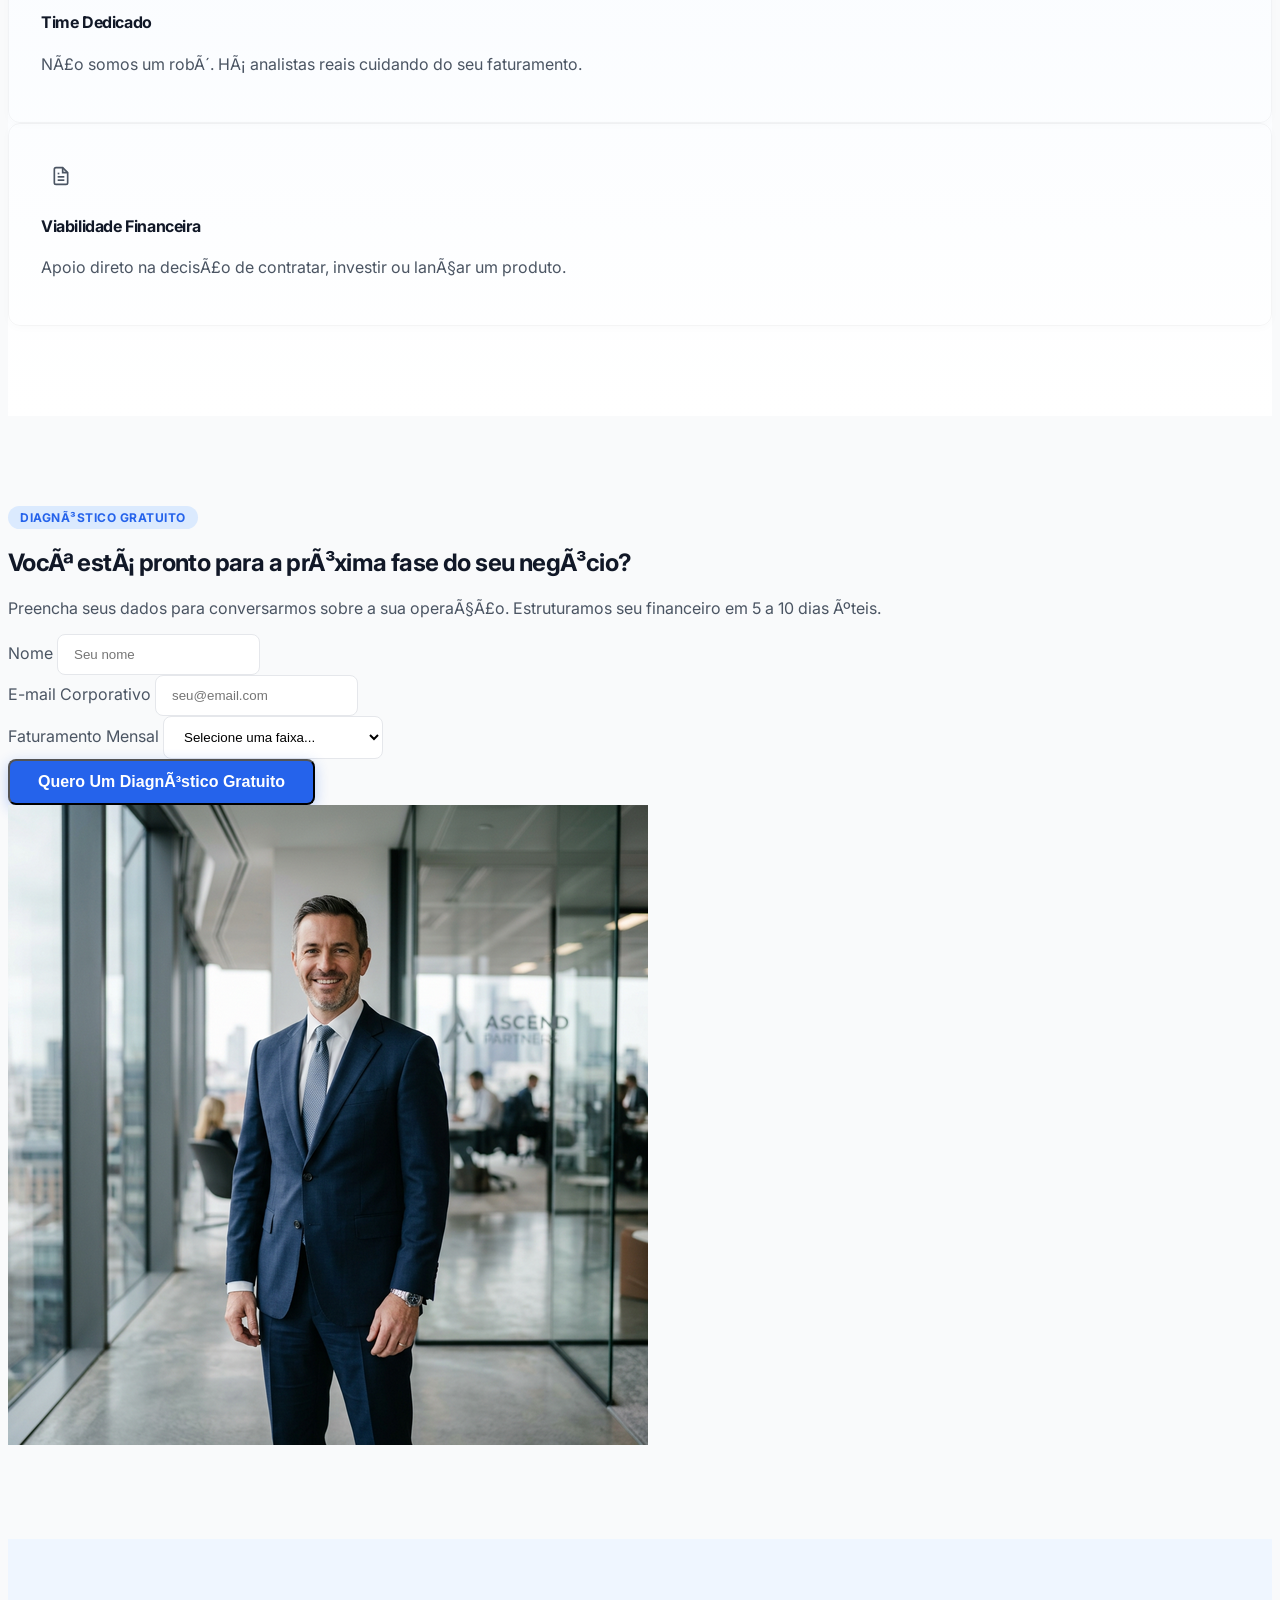
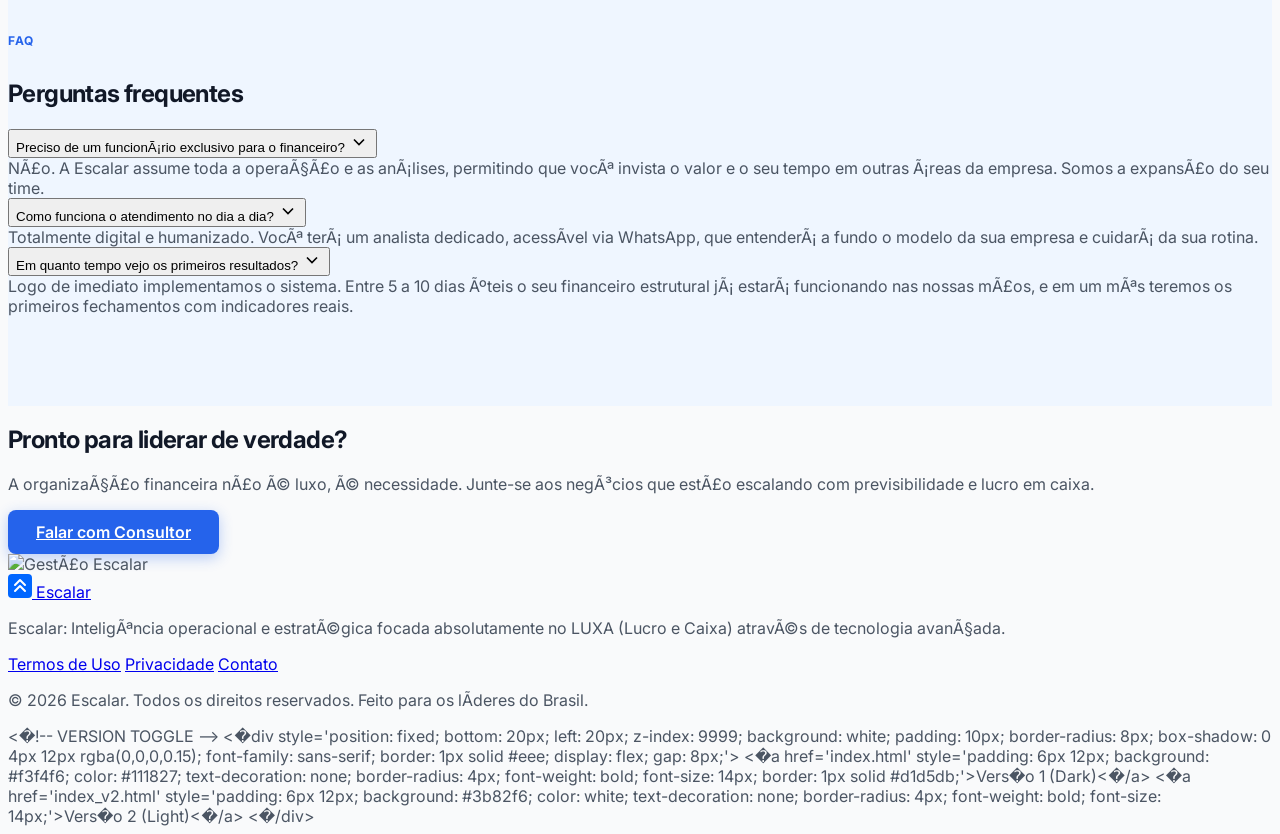
==== commit d85a1939: "Fix encoding issues and properly inject toggle navigation button" ====
--- a/index_v2.html
+++ b/index_v2.html
@@ -1,4 +1,4 @@
-﻿<!DOCTYPE html>
+<!DOCTYPE html>
 <html lang="pt-BR">
 <head>
     <meta charset="UTF-8">
@@ -373,7 +373,13 @@
         </div>
     </footer>
 
-    <script src="script.js"></script>
+    <!-- VERSION TOGGLE -->
+    <div style="position: fixed; bottom: 20px; left: 20px; z-index: 9999; background: white; padding: 10px; border-radius: 8px; box-shadow: 0 4px 12px rgba(0,0,0,0.15); font-family: sans-serif; border: 1px solid #eee; display: flex; gap: 8px;">
+        <a href="index.html" style="padding: 6px 12px; background: #f3f4f6; color: #111827; text-decoration: none; border-radius: 4px; font-weight: bold; font-size: 14px; border: 1px solid #d1d5db;">Versão 1 (Dark)</a>
+        <a href="index_v2.html" style="padding: 6px 12px; background: #3b82f6; color: white; text-decoration: none; border-radius: 4px; font-weight: bold; font-size: 14px;">Versão 2 (Light)</a>
+    </div>
+
+    <script src="script_v2.js"></script>
     <script>
         // Temporary Inline script overriding FAQ specific to V2 aesthetic
         document.querySelectorAll('.faq-btn-v2').forEach(btn => {
@@ -402,12 +408,12 @@
     </script>
 </body>
 </html>
-
-         < ! - -   V E R S I O N   T O G G L E   - - > 
-         < d i v   s t y l e = ' p o s i t i o n :   f i x e d ;   b o t t o m :   2 0 p x ;   l e f t :   2 0 p x ;   z - i n d e x :   9 9 9 9 ;   b a c k g r o u n d :   w h i t e ;   p a d d i n g :   1 0 p x ;   b o r d e r - r a d i u s :   8 p x ;   b o x - s h a d o w :   0   4 p x   1 2 p x   r g b a ( 0 , 0 , 0 , 0 . 1 5 ) ;   f o n t - f a m i l y :   s a n s - s e r i f ;   b o r d e r :   1 p x   s o l i d   # e e e ;   d i s p l a y :   f l e x ;   g a p :   8 p x ; ' > 
-                 < a   h r e f = ' i n d e x . h t m l '   s t y l e = ' p a d d i n g :   6 p x   1 2 p x ;   b a c k g r o u n d :   # f 3 f 4 f 6 ;   c o l o r :   # 1 1 1 8 2 7 ;   t e x t - d e c o r a t i o n :   n o n e ;   b o r d e r - r a d i u s :   4 p x ;   f o n t - w e i g h t :   b o l d ;   f o n t - s i z e :   1 4 p x ;   b o r d e r :   1 p x   s o l i d   # d 1 d 5 d b ; ' > V e r s � o   1   ( D a r k ) < / a > 
-                 < a   h r e f = ' i n d e x _ v 2 . h t m l '   s t y l e = ' p a d d i n g :   6 p x   1 2 p x ;   b a c k g r o u n d :   # 3 b 8 2 f 6 ;   c o l o r :   w h i t e ;   t e x t - d e c o r a t i o n :   n o n e ;   b o r d e r - r a d i u s :   4 p x ;   f o n t - w e i g h t :   b o l d ;   f o n t - s i z e :   1 4 p x ; ' > V e r s � o   2   ( L i g h t ) < / a > 
-         < / d i v > 
- - 
- +
+         < ! - -   V E R S I O N   T O G G L E   - - > 
+         < d i v   s t y l e = ' p o s i t i o n :   f i x e d ;   b o t t o m :   2 0 p x ;   l e f t :   2 0 p x ;   z - i n d e x :   9 9 9 9 ;   b a c k g r o u n d :   w h i t e ;   p a d d i n g :   1 0 p x ;   b o r d e r - r a d i u s :   8 p x ;   b o x - s h a d o w :   0   4 p x   1 2 p x   r g b a ( 0 , 0 , 0 , 0 . 1 5 ) ;   f o n t - f a m i l y :   s a n s - s e r i f ;   b o r d e r :   1 p x   s o l i d   # e e e ;   d i s p l a y :   f l e x ;   g a p :   8 p x ; ' > 
+                 < a   h r e f = ' i n d e x . h t m l '   s t y l e = ' p a d d i n g :   6 p x   1 2 p x ;   b a c k g r o u n d :   # f 3 f 4 f 6 ;   c o l o r :   # 1 1 1 8 2 7 ;   t e x t - d e c o r a t i o n :   n o n e ;   b o r d e r - r a d i u s :   4 p x ;   f o n t - w e i g h t :   b o l d ;   f o n t - s i z e :   1 4 p x ;   b o r d e r :   1 p x   s o l i d   # d 1 d 5 d b ; ' > V e r s � o   1   ( D a r k ) < / a > 
+                 < a   h r e f = ' i n d e x _ v 2 . h t m l '   s t y l e = ' p a d d i n g :   6 p x   1 2 p x ;   b a c k g r o u n d :   # 3 b 8 2 f 6 ;   c o l o r :   w h i t e ;   t e x t - d e c o r a t i o n :   n o n e ;   b o r d e r - r a d i u s :   4 p x ;   f o n t - w e i g h t :   b o l d ;   f o n t - s i z e :   1 4 p x ; ' > V e r s � o   2   ( L i g h t ) < / a > 
+         < / d i v > 
+ 
+ 
+ 
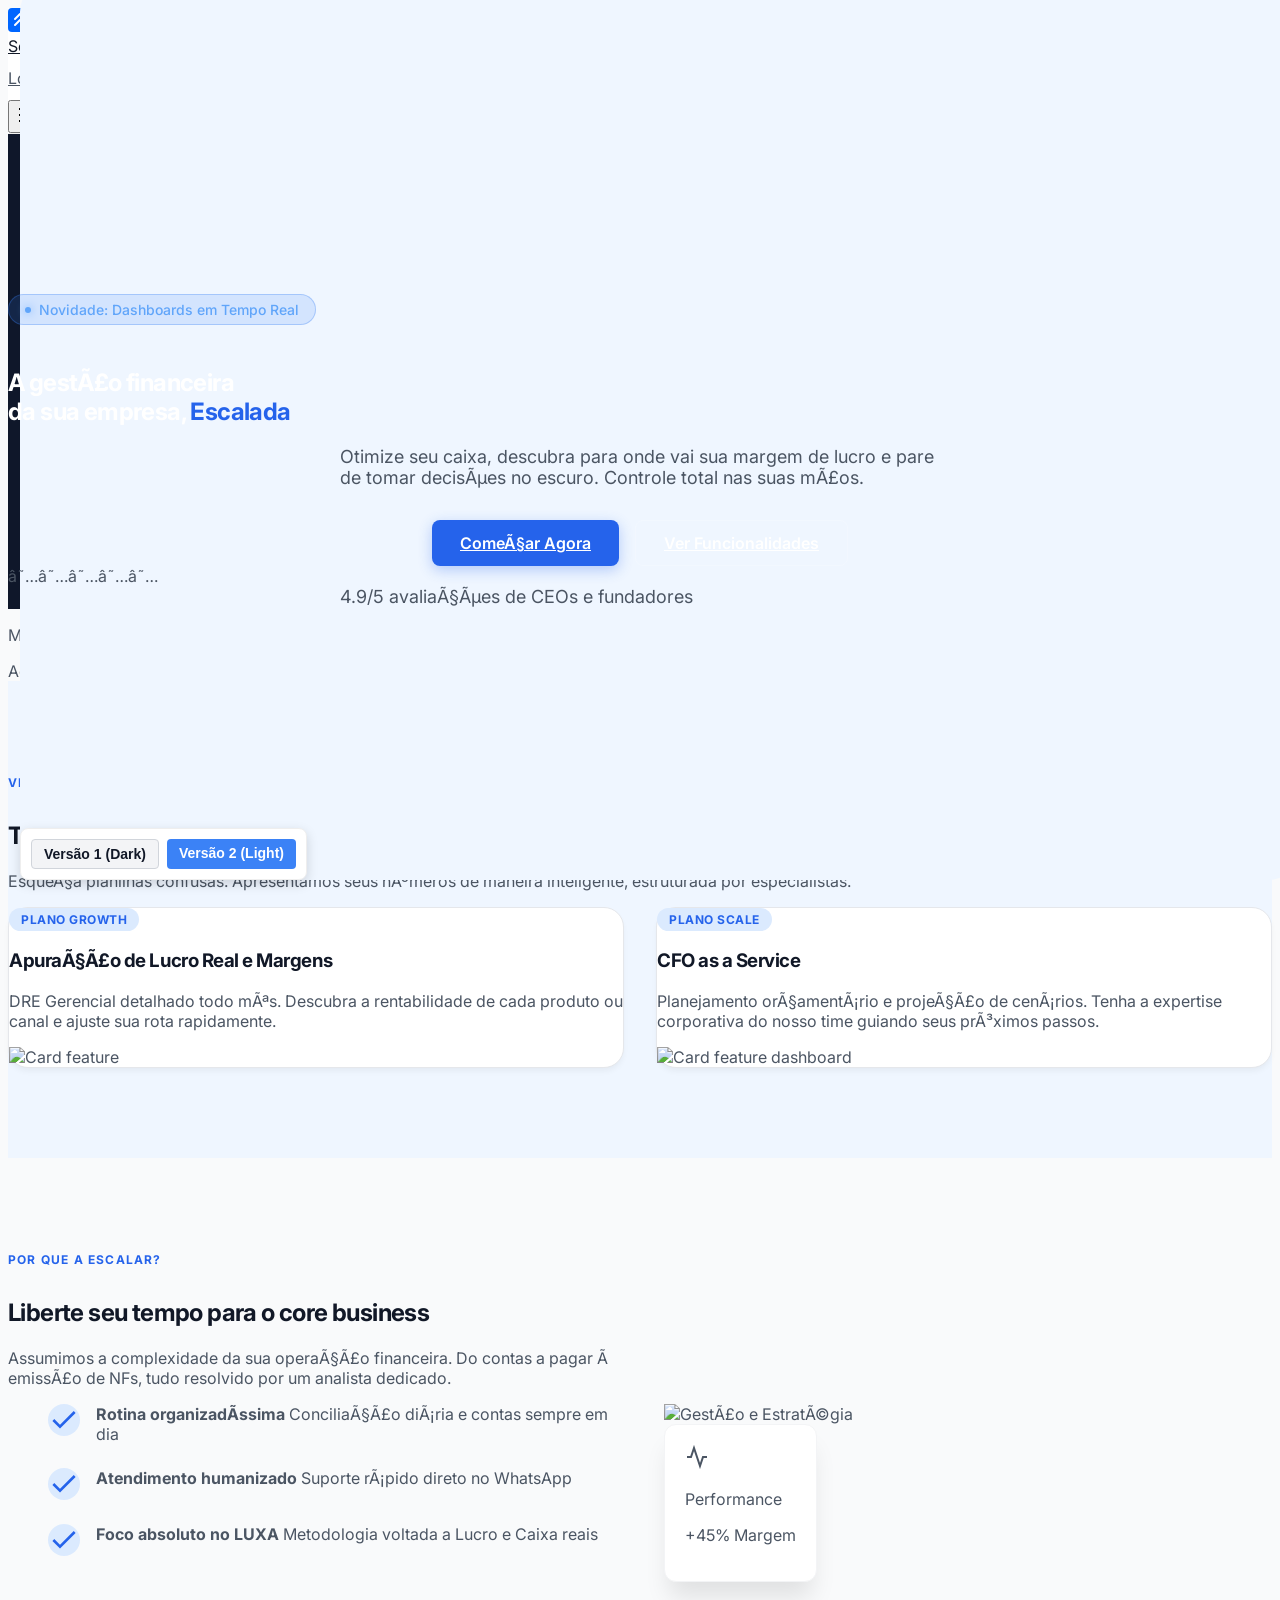
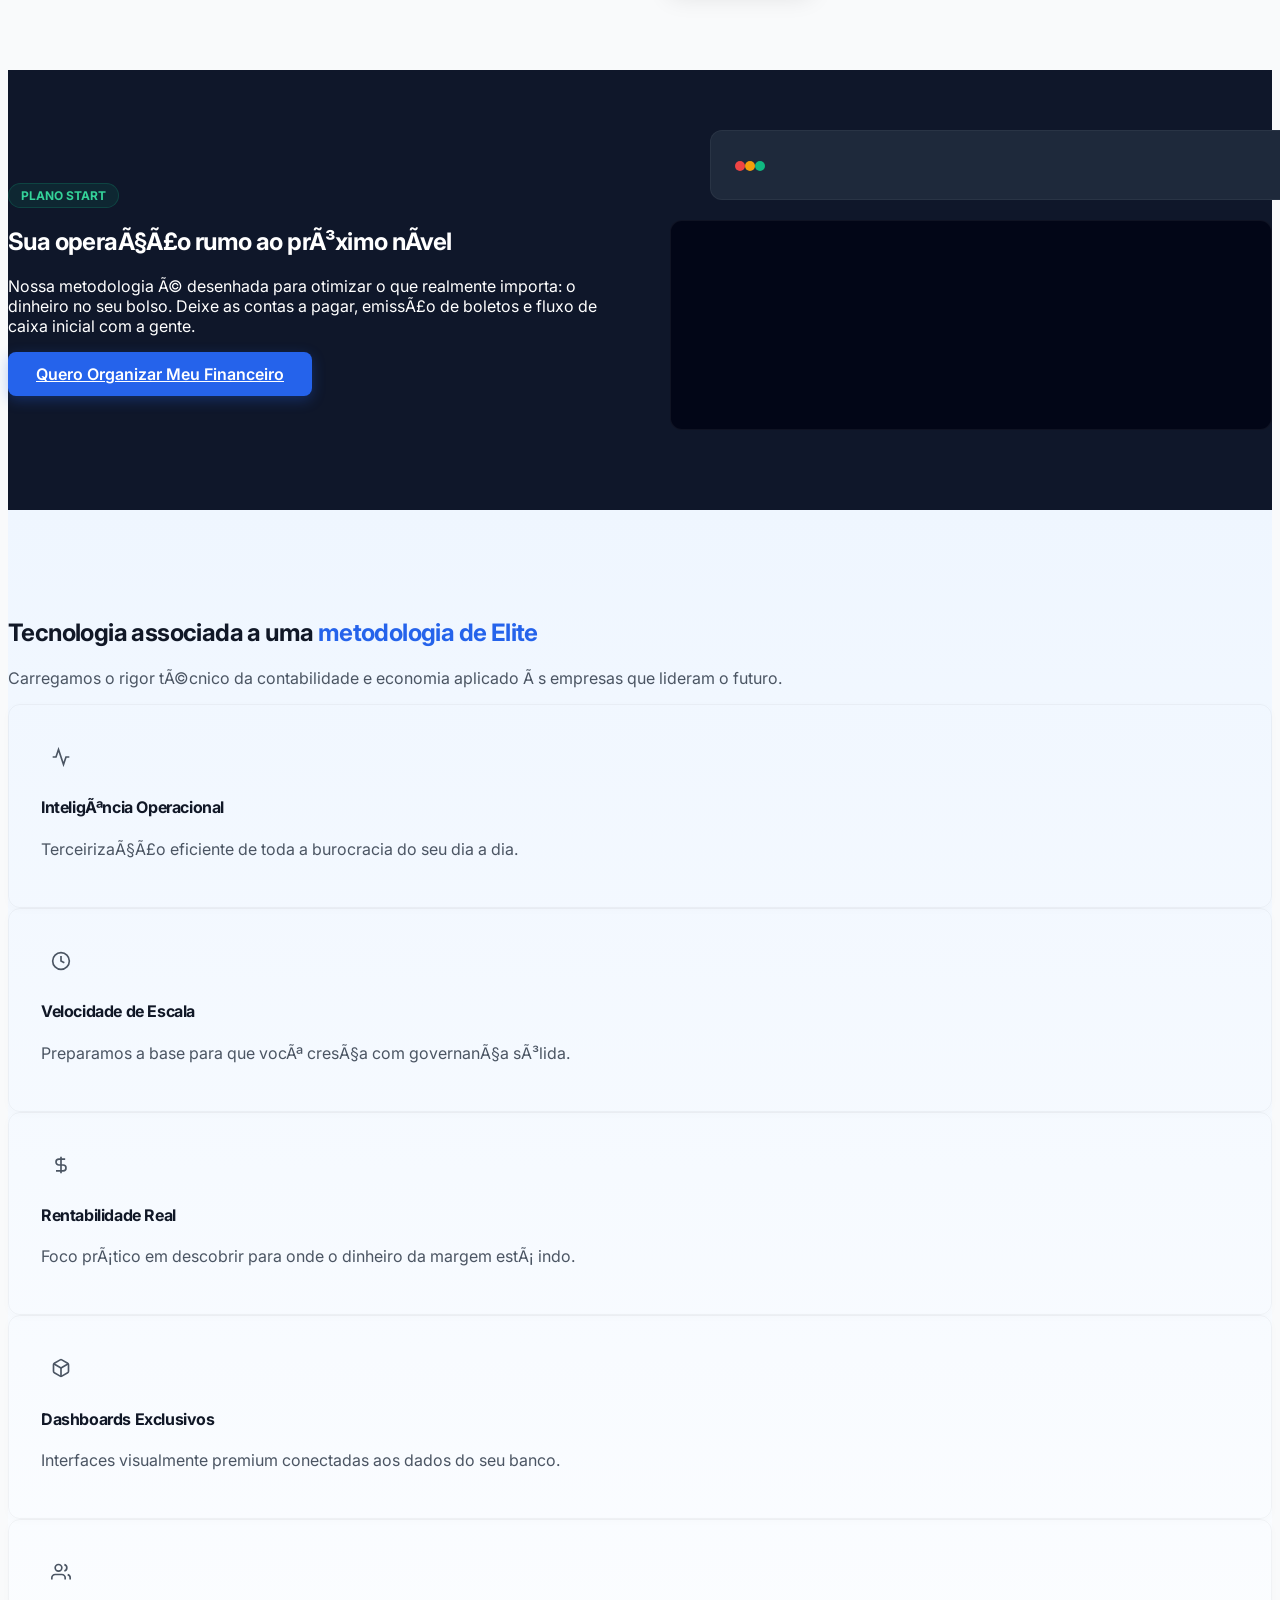
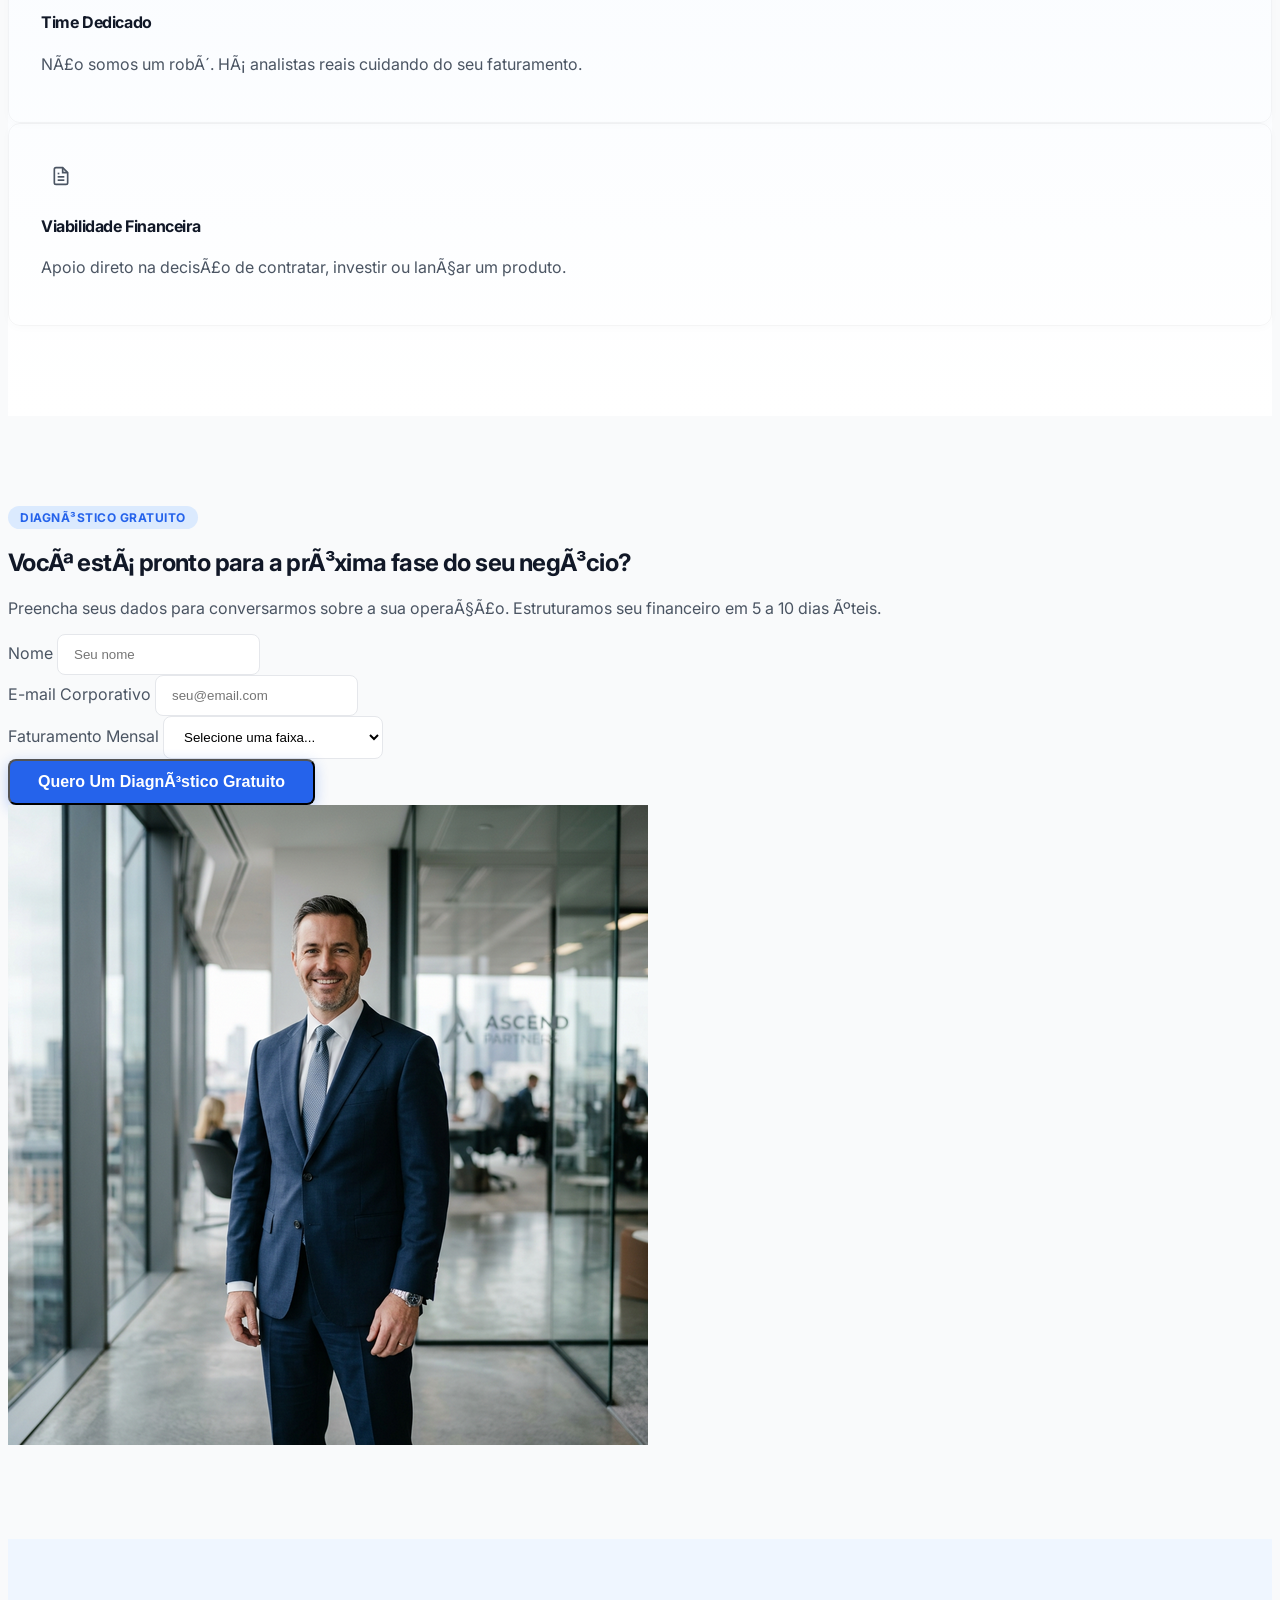
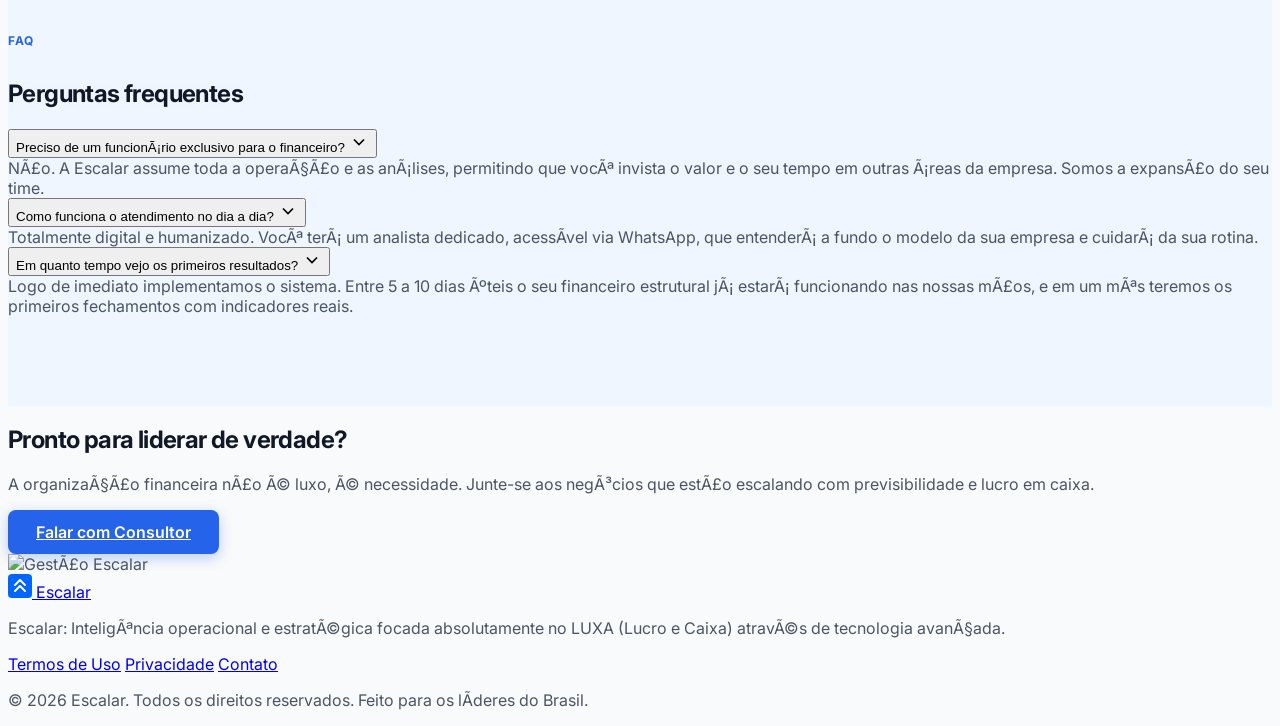
==== commit b82f7625: "Clean up stray HTML encoding artifact from EOF" ====
--- a/index_v2.html
+++ b/index_v2.html
@@ -1,419 +1,410 @@
-<!DOCTYPE html>
-<html lang="pt-BR">
-<head>
-    <meta charset="UTF-8">
-    <meta name="viewport" content="width=device-width, initial-scale=1.0">
-    <title>Sua gestÃ£o pronta para Escalar</title>
-    <meta name="description" content="Saia do operacional e assuma o controle estratÃ©gico do seu lucro. BPO, Controladoria e CFO de elite.">
-    <link rel="preconnect" href="https://fonts.googleapis.com">
-    <link rel="preconnect" href="https://fonts.gstatic.com" crossorigin>
-    <link href="https://fonts.googleapis.com/css2?family=Inter:wght@300;400;500;600;700;800&display=swap" rel="stylesheet">
-    <link rel="stylesheet" href="style_v2.css">
-</head>
-<body class="theme-v2">
-
-    <!-- ======== HEADER ======== -->
-    <header class="navbar navbar-v2">
-        <div class="container navbar-container">
-            <a href="#" class="logo">
-                <svg width="24" height="24" viewBox="0 0 24 24" fill="none" xmlns="http://www.w3.org/2000/svg">
-                    <rect width="24" height="24" rx="4" fill="#0066FF"/>
-                    <path d="M7 17L12 12L17 17" stroke="white" stroke-width="2" stroke-linecap="round" stroke-linejoin="round"/>
-                    <path d="M7 11L12 6L17 11" stroke="white" stroke-width="2" stroke-linecap="round" stroke-linejoin="round"/>
-                </svg>
-                <span>Escalar</span>
-            </a>
-            <nav class="nav-links">
-                <a href="#solucoes">SoluÃ§Ãµes</a>
-                <a href="#diferenciais">Por que Escalar?</a>
-                <a href="#planos">Planos</a>
-                <a href="#faq">FAQ</a>
-            </nav>
-            <div class="nav-actions">
-                <a href="#" class="login-link">Login</a>
-                <a href="#contato" class="btn btn-primary">Agendar DiagnÃ³stico</a>
-            </div>
-            
-            <button class="menu-mobile" aria-label="Abrir menu">
-                <svg width="24" height="24" viewBox="0 0 24 24" fill="none" stroke="currentColor" stroke-width="2">
-                    <path d="M3 12h18M3 6h18M3 18h18"/>
-                </svg>
-            </button>
-        </div>
-    </header>
-
-    <!-- ======== HERO SECTION ======== -->
-    <section class="hero-v2 dark-section">
-        <div class="hero-bg-v2"></div>
-        <div class="container hero-container-v2">
-            
-            <div class="hero-content text-center m-auto max-w-lg mb-5">
-                <div class="hero-badge-v2">
-                    <span class="badge-dot"></span> Novidade: Dashboards em Tempo Real
-                </div>
-                <h1>A gestÃ£o financeira <br>da sua empresa, <span class="highlight">Escalada</span></h1>
-                <p>Otimize seu caixa, descubra para onde vai sua margem de lucro e pare de tomar decisÃµes no escuro. Controle total nas suas mÃ£os.</p>
-                <div class="hero-cta-group">
-                    <a href="#contato" class="btn btn-primary">ComeÃ§ar Agora</a>
-                    <a href="#solucoes" class="btn btn-outline btn-white">Ver Funcionalidades</a>
-                </div>
-                
-                <div class="trust-stars-centered mt-4">
-                    <div class="stars">â˜…â˜…â˜…â˜…â˜…</div>
-                    <p>4.9/5 avaliaÃ§Ãµes de CEOs e fundadores</p>
-                </div>
-            </div>
-
-            <!-- Dashboard Preview Floating -->
-            <div class="hero-dashboard-preview">
-                 <img src="assets/v2/v2_dark_dashboard.png" alt="Dashboard Interativo" class="shadow-2xl hero-img-floating" />
-            </div>
-
-        </div>
-    </section>
-
-    <!-- ======== LOGOS / TRUST ======== -->
-    <div class="clients-section bg-white border-bottom">
-        <div class="container text-center">
-            <p class="text-sm font-semibold text-gray mb-4 uppercase tracking-wider">Metodologia aprovada por empresas que lideram o mercado</p>
-            <div class="logos-flex">
-                <span class="logo-placeholder">Acme Corp</span>
-                <span class="logo-placeholder">GlobalTech</span>
-                <span class="logo-placeholder">Innova</span>
-                <span class="logo-placeholder">NexGen</span>
-                <span class="logo-placeholder">Synergy</span>
-            </div>
-        </div>
-    </div>
-
-    <!-- ======== FEATURES HIGHLIGHT 1 ======== -->
-    <section id="solucoes" class="section bg-light-blue">
-        <div class="container">
-            <div class="section-header text-center m-auto max-w-md">
-                <span class="subheading">VisÃ£o e Controle</span>
-                <h2>Transforme seus dados em <span class="highlight">decisÃµes lucrativas</span></h2>
-                <p>EsqueÃ§a planilhas confusas. Apresentamos seus nÃºmeros de maneira inteligente, estruturada por especialistas.</p>
-            </div>
-
-            <div class="cards-duo-v2">
-                <div class="card-v2 p-0 overflow-hidden">
-                    <div class="p-8">
-                        <span class="badge-blue mb-3">Plano Growth</span>
-                        <h3>ApuraÃ§Ã£o de Lucro Real e Margens</h3>
-                        <p>DRE Gerencial detalhado todo mÃªs. Descubra a rentabilidade de cada produto ou canal e ajuste sua rota rapidamente.</p>
-                    </div>
-                    <div class="bg-gray-50 p-6 mt-4 border-t">
-                        <img src="assets/v2/v2_loan_cards.png" alt="Card feature" class="rounded shadow-sm">
-                    </div>
-                </div>
-
-                <div class="card-v2 p-0 overflow-hidden">
-                    <div class="p-8">
-                        <span class="badge-blue mb-3">Plano Scale</span>
-                        <h3>CFO as a Service</h3>
-                        <p>Planejamento orÃ§amentÃ¡rio e projeÃ§Ã£o de cenÃ¡rios. Tenha a expertise corporativa do nosso time guiando seus prÃ³ximos passos.</p>
-                    </div>
-                    <div class="bg-gray-50 p-6 mt-4 border-t">
-                        <img src="assets/v2/v2_dark_dashboard.png" alt="Card feature dashboard" class="rounded shadow-sm">
-                    </div>
-                </div>
-            </div>
-        </div>
-    </section>
-
-    <!-- ======== SPLIT FEATURE V2 ======== -->
-    <section id="diferenciais" class="section bg-white">
-        <div class="container split-container-v2">
-            <div class="split-content pr-10">
-                <span class="subheading">Por que a Escalar?</span>
-                <h2 class="mb-4">Liberte seu tempo para o core business</h2>
-                <p class="text-lg text-gray-600 mb-6">Assumimos a complexidade da sua operaÃ§Ã£o financeira. Do contas a pagar Ã  emissÃ£o de NFs, tudo resolvido por um analista dedicado.</p>
-                
-                <ul class="check-list-v2">
-                    <li>
-                        <div class="icon-circle check-icon"><svg viewBox="0 0 24 24" fill="none" stroke="currentColor" stroke-width="2"><path d="M20 6L9 17l-5-5"/></svg></div>
-                        <div>
-                            <strong>Rotina organizadÃ­ssima</strong>
-                            <span class="block text-sm text-gray-500">ConciliaÃ§Ã£o diÃ¡ria e contas sempre em dia</span>
-                        </div>
-                    </li>
-                    <li>
-                         <div class="icon-circle check-icon"><svg viewBox="0 0 24 24" fill="none" stroke="currentColor" stroke-width="2"><path d="M20 6L9 17l-5-5"/></svg></div>
-                        <div>
-                            <strong>Atendimento humanizado</strong>
-                            <span class="block text-sm text-gray-500">Suporte rÃ¡pido direto no WhatsApp</span>
-                        </div>
-                    </li>
-                    <li>
-                         <div class="icon-circle check-icon"><svg viewBox="0 0 24 24" fill="none" stroke="currentColor" stroke-width="2"><path d="M20 6L9 17l-5-5"/></svg></div>
-                        <div>
-                            <strong>Foco absoluto no LUXA</strong>
-                            <span class="block text-sm text-gray-500">Metodologia voltada a Lucro e Caixa reais</span>
-                        </div>
-                    </li>
-                </ul>
-            </div>
-            
-            <div class="split-image relative">
-                <div class="bg-blue-shape"></div>
-                <img src="assets/v2/v2_woman_chart.png" alt="GestÃ£o e EstratÃ©gia" class="rounded-xl shadow-xl relative z-10 w-full object-cover h-[500px]">
-                
-                 <!-- Floating stats card -->
-                 <div class="floating-stat-card bottom-10 -left-10">
-                    <div class="flex items-center gap-4">
-                        <div class="bg-blue-100 p-3 rounded-lg text-blue-600">
-                             <svg width="24" height="24" viewBox="0 0 24 24" fill="none" stroke="currentColor" stroke-width="2"><polyline points="22 12 18 12 15 21 9 3 6 12 2 12"></polyline></svg>
-                        </div>
-                        <div>
-                            <p class="text-xs text-gray-500 uppercase font-bold tracking-wider m-0">Performance</p>
-                            <p class="font-bold text-xl m-0 text-gray-900">+45% Margem</p>
-                        </div>
-                    </div>
-                </div>
-            </div>
-        </div>
-    </section>
-
-    <!-- ======== DARK SPLIT BANNER ======== -->
-    <section class="dark-banner-v2">
-        <div class="container dark-banner-content">
-            <div class="max-w-md">
-                <span class="badge-neon mb-4">Plano Start</span>
-                <h2>Sua operaÃ§Ã£o rumo ao prÃ³ximo nÃ­vel</h2>
-                <p>Nossa metodologia Ã© desenhada para otimizar o que realmente importa: o dinheiro no seu bolso. Deixe as contas a pagar, emissÃ£o de boletos e fluxo de caixa inicial com a gente.</p>
-                <a href="#contato" class="btn btn-primary mt-4">Quero Organizar Meu Financeiro</a>
-            </div>
-            <div class="banner-image-container hidden-mobile">
-                <!-- Abstract elements that look like the dark dashboard pieces from the reference -->
-                <div class="abstract-ui-card card-1 shadow-2lg">
-                    <div class="mock-header flex gap-2">
-                        <span class="dot red"></span><span class="dot yellow"></span><span class="dot green"></span>
-                    </div>
-                    <div class="mock-body bg-gray-800 rounded mt-3 h-20"></div>
-                    <div class="mock-body bg-blue-900/40 rounded mt-2 h-10 w-2/3"></div>
-                </div>
-                
-                <div class="abstract-ui-card card-2">
-                     <div class="flex items-end h-full gap-2">
-                         <div class="bar w-8 bg-blue-500 h-[40%] rounded-t"></div>
-                         <div class="bar w-8 bg-blue-400 h-[60%] rounded-t"></div>
-                         <div class="bar w-8 bg-green-400 h-[90%] rounded-t"></div>
-                         <div class="bar w-8 bg-green-500 h-[100%] rounded-t"></div>
-                     </div>
-                </div>
-            </div>
-        </div>
-    </section>
-
-    <!-- ======== 6-GRID FEATURES ======== -->
-    <section class="section bg-light-blue-gradient">
-        <div class="container">
-            <div class="section-header text-center m-auto max-w-lg mb-12">
-                <h2>Tecnologia associada a uma <span class="highlight">metodologia de Elite</span></h2>
-                <p>Carregamos o rigor tÃ©cnico da contabilidade e economia aplicado Ã s empresas que lideram o futuro.</p>
-            </div>
-
-            <div class="grid grid-cols-1 md:grid-cols-2 lg:grid-cols-3 gap-6">
-                <!-- Grid items matching the 6-card layout in v2 image -->
-                <div class="card-grid-item bg-white">
-                    <div class="icon-sm text-blue-600 bg-blue-50 mb-4"><svg width="20" height="20" viewBox="0 0 24 24" fill="none" stroke="currentColor" stroke-width="2"><path d="M22 12h-4l-3 9L9 3l-3 9H2"/></svg></div>
-                    <h4 class="text-lg">InteligÃªncia Operacional</h4>
-                    <p class="text-sm text-gray-600">TerceirizaÃ§Ã£o eficiente de toda a burocracia do seu dia a dia.</p>
-                </div>
-                
-                <div class="card-grid-item bg-white">
-                    <div class="icon-sm text-blue-600 bg-blue-50 mb-4"><svg width="20" height="20" viewBox="0 0 24 24" fill="none" stroke="currentColor" stroke-width="2"><circle cx="12" cy="12" r="10"/><path d="M12 6v6l4 2"/></svg></div>
-                    <h4 class="text-lg">Velocidade de Escala</h4>
-                    <p class="text-sm text-gray-600">Preparamos a base para que vocÃª cresÃ§a com governanÃ§a sÃ³lida.</p>
-                </div>
-                
-                <div class="card-grid-item bg-white">
-                    <div class="icon-sm text-blue-600 bg-blue-50 mb-4"><svg width="20" height="20" viewBox="0 0 24 24" fill="none" stroke="currentColor" stroke-width="2"><path d="M12 2v20M17 5H9.5a3.5 3.5 0 0 0 0 7h5a3.5 3.5 0 0 1 0 7H6"/></svg></div>
-                    <h4 class="text-lg">Rentabilidade Real</h4>
-                    <p class="text-sm text-gray-600">Foco prÃ¡tico em descobrir para onde o dinheiro da margem estÃ¡ indo.</p>
-                </div>
-                
-                <div class="card-grid-item bg-white">
-                    <div class="icon-sm text-blue-600 bg-blue-50 mb-4"><svg width="20" height="20" viewBox="0 0 24 24" fill="none" stroke="currentColor" stroke-width="2"><path d="M21 16V8a2 2 0 0 0-1-1.73l-7-4a2 2 0 0 0-2 0l-7 4A2 2 0 0 0 3 8v8a2 2 0 0 0 1 1.73l7 4a2 2 0 0 0 2 0l7-4A2 2 0 0 0 21 16z"/><polyline points="3.27 6.96 12 12.01 20.73 6.96"/><line x1="12" y1="22.08" x2="12" y2="12"/></svg></div>
-                    <h4 class="text-lg">Dashboards Exclusivos</h4>
-                    <p class="text-sm text-gray-600">Interfaces visualmente premium conectadas aos dados do seu banco.</p>
-                </div>
-
-                <div class="card-grid-item bg-white">
-                    <div class="icon-sm text-blue-600 bg-blue-50 mb-4"><svg width="20" height="20" viewBox="0 0 24 24" fill="none" stroke="currentColor" stroke-width="2"><path d="M17 21v-2a4 4 0 0 0-4-4H5a4 4 0 0 0-4 4v2"/><circle cx="9" cy="7" r="4"/><path d="M23 21v-2a4 4 0 0 0-3-3.87"/><path d="M16 3.13a4 4 0 0 1 0 7.75"/></svg></div>
-                    <h4 class="text-lg">Time Dedicado</h4>
-                    <p class="text-sm text-gray-600">NÃ£o somos um robÃ´. HÃ¡ analistas reais cuidando do seu faturamento.</p>
-                </div>
-
-                <div class="card-grid-item bg-white">
-                    <div class="icon-sm text-blue-600 bg-blue-50 mb-4"><svg width="20" height="20" viewBox="0 0 24 24" fill="none" stroke="currentColor" stroke-width="2"><path d="M14 2H6a2 2 0 0 0-2 2v16a2 2 0 0 0 2 2h12a2 2 0 0 0 2-2V8z"/><polyline points="14 2 14 8 20 8"/><line x1="16" y1="13" x2="8" y2="13"/><line x1="16" y1="17" x2="8" y2="17"/><polyline points="10 9 9 9 8 9"/></svg></div>
-                    <h4 class="text-lg">Viabilidade Financeira</h4>
-                    <p class="text-sm text-gray-600">Apoio direto na decisÃ£o de contratar, investir ou lanÃ§ar um produto.</p>
-                </div>
-            </div>
-        </div>
-    </section>
-
-    <!-- ======== CAPTURE SECTION (Equivalent to Testimonial space in image) ======== -->
-    <section id="contato" class="section bg-white overflow-hidden">
-        <div class="container">
-            <div class="bg-gray-50 rounded-2xl flex flex-col md:flex-row overflow-hidden shadow-sm border border-gray-100">
-                <div class="md:w-1/2 p-10 md:p-14 flex flex-col justify-center">
-                    <span class="badge-blue w-max mb-4">DiagnÃ³stico Gratuito</span>
-                    <h2 class="text-3xl mb-4">VocÃª estÃ¡ pronto para a prÃ³xima fase do seu negÃ³cio?</h2>
-                    <p class="text-gray-600 mb-8">Preencha seus dados para conversarmos sobre a sua operaÃ§Ã£o. Estruturamos seu financeiro em 5 a 10 dias Ãºteis.</p>
-                    
-                    <form class="lead-form-v2 space-y-4">
-                        <div class="grid grid-cols-1 md:grid-cols-2 gap-4">
-                            <div>
-                                <label class="block text-sm font-medium text-gray-700 mb-1">Nome</label>
-                                <input type="text" class="input-v2 w-full" placeholder="Seu nome" required>
-                            </div>
-                            <div>
-                                <label class="block text-sm font-medium text-gray-700 mb-1">E-mail Corporativo</label>
-                                <input type="email" class="input-v2 w-full" placeholder="seu@email.com" required>
-                            </div>
-                        </div>
-                        <div>
-                            <label class="block text-sm font-medium text-gray-700 mb-1">Faturamento Mensal</label>
-                            <select class="input-v2 w-full" required>
-                                <option value="" disabled selected>Selecione uma faixa...</option>
-                                <option value="ate-50k">AtÃ© R$ 50.000</option>
-                                <option value="50k-200k">De R$ 50.001 a R$ 200.000</option>
-                                <option value="mais-200k">Acima de R$ 200.000</option>
-                            </select>
-                        </div>
-                        <button type="submit" class="btn btn-primary w-full mt-4 justify-center">Quero Um DiagnÃ³stico Gratuito</button>
-                    </form>
-                </div>
-                <div class="md:w-1/2 bg-blue-100 hidden md:block relative">
-                    <img src="assets/man_smiling.png" alt="SÃ³cio focado" class="absolute inset-0 w-full h-full object-cover">
-                </div>
-            </div>
-        </div>
-    </section>
-
-    <!-- ======== FAQ V2 ======== -->
-    <section id="faq" class="section bg-light-blue pt-4 pb-20">
-        <div class="container max-w-3xl">
-            <div class="section-header text-center mb-10">
-                <span class="subheading text-xs">FAQ</span>
-                <h2 class="text-3xl">Perguntas frequentes</h2>
-            </div>
-            
-            <div class="space-y-4">
-                <div class="faq-item-v2 bg-white rounded-lg border border-gray-100 shadow-sm overflow-hidden active">
-                    <button class="faq-btn-v2 flex justify-between items-center w-full p-6 text-left font-medium text-gray-900">
-                        Preciso de um funcionÃ¡rio exclusivo para o financeiro?
-                        <svg class="icon transition-transform transform rotate-180 text-blue-500" width="20" height="20" viewBox="0 0 24 24" fill="none" stroke="currentColor" stroke-width="2"><path d="M6 9l6 6 6-6"/></svg>
-                    </button>
-                    <div class="faq-content-v2 px-6 pb-6 text-gray-600 block">
-                        NÃ£o. A Escalar assume toda a operaÃ§Ã£o e as anÃ¡lises, permitindo que vocÃª invista o valor e o seu tempo em outras Ã¡reas da empresa. Somos a expansÃ£o do seu time.
-                    </div>
-                </div>
-                
-                <div class="faq-item-v2 bg-white rounded-lg border border-gray-100 shadow-sm overflow-hidden">
-                    <button class="faq-btn-v2 flex justify-between items-center w-full p-6 text-left font-medium text-gray-900">
-                        Como funciona o atendimento no dia a dia?
-                        <svg class="icon transition-transform text-blue-500" width="20" height="20" viewBox="0 0 24 24" fill="none" stroke="currentColor" stroke-width="2"><path d="M6 9l6 6 6-6"/></svg>
-                    </button>
-                    <div class="faq-content-v2 px-6 text-gray-600 hidden">
-                        Totalmente digital e humanizado. VocÃª terÃ¡ um analista dedicado, acessÃ­vel via WhatsApp, que entenderÃ¡ a fundo o modelo da sua empresa e cuidarÃ¡ da sua rotina.
-                    </div>
-                </div>
-                
-                <div class="faq-item-v2 bg-white rounded-lg border border-gray-100 shadow-sm overflow-hidden">
-                    <button class="faq-btn-v2 flex justify-between items-center w-full p-6 text-left font-medium text-gray-900">
-                        Em quanto tempo vejo os primeiros resultados?
-                        <svg class="icon transition-transform text-blue-500" width="20" height="20" viewBox="0 0 24 24" fill="none" stroke="currentColor" stroke-width="2"><path d="M6 9l6 6 6-6"/></svg>
-                    </button>
-                    <div class="faq-content-v2 px-6 text-gray-600 hidden">
-                        Logo de imediato implementamos o sistema. Entre 5 a 10 dias Ãºteis o seu financeiro estrutural jÃ¡ estarÃ¡ funcionando nas nossas mÃ£os, e em um mÃªs teremos os primeiros fechamentos com indicadores reais.
-                    </div>
-                </div>
-            </div>
-        </div>
-    </section>
-
-    <!-- ======== CTA FOOTER BANNER ======== -->
-    <div class="container -mb-24 relative z-20">
-        <div class="bg-navy-900 text-white rounded-2xl overflow-hidden shadow-2xl flex flex-col md:flex-row">
-            <div class="p-10 md:p-14 md:w-2/3">
-                <h2 class="text-3xl md:text-4xl text-white mb-4">Pronto para liderar de verdade?</h2>
-                <p class="text-gray-300 mb-8 max-w-lg">A organizaÃ§Ã£o financeira nÃ£o Ã© luxo, Ã© necessidade. Junte-se aos negÃ³cios que estÃ£o escalando com previsibilidade e lucro em caixa.</p>
-                <a href="#contato" class="btn btn-primary">Falar com Consultor</a>
-            </div>
-            <div class="md:w-1/3 bg-blue-900 relative hidden md:block">
-                 <img src="assets/v2/v2_woman_chart.png" alt="GestÃ£o Escalar" class="absolute inset-0 w-full h-full object-cover mix-blend-overlay opacity-50">
-            </div>
-        </div>
-    </div>
-
-    <!-- ======== FOOTER ======== -->
-    <footer class="bg-navy-950 pt-40 pb-10 text-gray-400">
-        <div class="container text-center max-w-2xl m-auto">
-            <a href="#" class="inline-flex items-center justify-center gap-2 text-2xl font-bold text-white mb-6">
-                <svg width="24" height="24" viewBox="0 0 24 24" fill="none" xmlns="http://www.w3.org/2000/svg">
-                    <rect width="24" height="24" rx="4" fill="#0066FF"/>
-                    <path d="M7 17L12 12L17 17" stroke="white" stroke-width="2" stroke-linecap="round" stroke-linejoin="round"/>
-                    <path d="M7 11L12 6L17 11" stroke="white" stroke-width="2" stroke-linecap="round" stroke-linejoin="round"/>
-                </svg>
-                <span>Escalar</span>
-            </a>
-            
-            <p class="mb-10 text-sm">Escalar: InteligÃªncia operacional e estratÃ©gica focada absolutamente no LUXA (Lucro e Caixa) atravÃ©s de tecnologia avanÃ§ada.</p>
-            
-            <div class="flex justify-center gap-8 text-sm mb-10 border-b border-gray-800 pb-10">
-                <a href="#" class="hover:text-white transition">Termos de Uso</a>
-                <a href="#" class="hover:text-white transition">Privacidade</a>
-                <a href="#" class="hover:text-white transition">Contato</a>
-            </div>
-            
-            <p class="text-xs">&copy; 2026 Escalar. Todos os direitos reservados. Feito para os lÃ­deres do Brasil.</p>
-        </div>
-    </footer>
-
-    <!-- VERSION TOGGLE -->
-    <div style="position: fixed; bottom: 20px; left: 20px; z-index: 9999; background: white; padding: 10px; border-radius: 8px; box-shadow: 0 4px 12px rgba(0,0,0,0.15); font-family: sans-serif; border: 1px solid #eee; display: flex; gap: 8px;">
-        <a href="index.html" style="padding: 6px 12px; background: #f3f4f6; color: #111827; text-decoration: none; border-radius: 4px; font-weight: bold; font-size: 14px; border: 1px solid #d1d5db;">Versão 1 (Dark)</a>
-        <a href="index_v2.html" style="padding: 6px 12px; background: #3b82f6; color: white; text-decoration: none; border-radius: 4px; font-weight: bold; font-size: 14px;">Versão 2 (Light)</a>
-    </div>
-
-    <script src="script_v2.js"></script>
-    <script>
-        // Temporary Inline script overriding FAQ specific to V2 aesthetic
-        document.querySelectorAll('.faq-btn-v2').forEach(btn => {
-            btn.addEventListener('click', () => {
-                const parent = btn.parentElement;
-                const content = parent.querySelector('.faq-content-v2');
-                const icon = btn.querySelector('.icon');
-                
-                const isOpen = !content.classList.contains('hidden');
-                
-                // close all
-                document.querySelectorAll('.faq-content-v2').forEach(c => {
-                    c.classList.add('hidden');
-                    c.classList.remove('block');
-                });
-                document.querySelectorAll('.faq-btn-v2 .icon').forEach(i => i.classList.remove('rotate-180'));
-                
-                if(!isOpen) {
-                    content.classList.remove('hidden');
-                    content.classList.add('block');
-                    content.style.marginTop = "1rem";
-                    icon.classList.add('rotate-180');
-                }
-            });
-        });
-    </script>
-</body>
-</html>
-
-         < ! - -   V E R S I O N   T O G G L E   - - > 
-         < d i v   s t y l e = ' p o s i t i o n :   f i x e d ;   b o t t o m :   2 0 p x ;   l e f t :   2 0 p x ;   z - i n d e x :   9 9 9 9 ;   b a c k g r o u n d :   w h i t e ;   p a d d i n g :   1 0 p x ;   b o r d e r - r a d i u s :   8 p x ;   b o x - s h a d o w :   0   4 p x   1 2 p x   r g b a ( 0 , 0 , 0 , 0 . 1 5 ) ;   f o n t - f a m i l y :   s a n s - s e r i f ;   b o r d e r :   1 p x   s o l i d   # e e e ;   d i s p l a y :   f l e x ;   g a p :   8 p x ; ' > 
-                 < a   h r e f = ' i n d e x . h t m l '   s t y l e = ' p a d d i n g :   6 p x   1 2 p x ;   b a c k g r o u n d :   # f 3 f 4 f 6 ;   c o l o r :   # 1 1 1 8 2 7 ;   t e x t - d e c o r a t i o n :   n o n e ;   b o r d e r - r a d i u s :   4 p x ;   f o n t - w e i g h t :   b o l d ;   f o n t - s i z e :   1 4 p x ;   b o r d e r :   1 p x   s o l i d   # d 1 d 5 d b ; ' > V e r s � o   1   ( D a r k ) < / a > 
-                 < a   h r e f = ' i n d e x _ v 2 . h t m l '   s t y l e = ' p a d d i n g :   6 p x   1 2 p x ;   b a c k g r o u n d :   # 3 b 8 2 f 6 ;   c o l o r :   w h i t e ;   t e x t - d e c o r a t i o n :   n o n e ;   b o r d e r - r a d i u s :   4 p x ;   f o n t - w e i g h t :   b o l d ;   f o n t - s i z e :   1 4 p x ; ' > V e r s � o   2   ( L i g h t ) < / a > 
-         < / d i v > 
- 
- 
- 
+<!DOCTYPE html>
+<html lang="pt-BR">
+<head>
+    <meta charset="UTF-8">
+    <meta name="viewport" content="width=device-width, initial-scale=1.0">
+    <title>Sua gestÃ£o pronta para Escalar</title>
+    <meta name="description" content="Saia do operacional e assuma o controle estratÃ©gico do seu lucro. BPO, Controladoria e CFO de elite.">
+    <link rel="preconnect" href="https://fonts.googleapis.com">
+    <link rel="preconnect" href="https://fonts.gstatic.com" crossorigin>
+    <link href="https://fonts.googleapis.com/css2?family=Inter:wght@300;400;500;600;700;800&display=swap" rel="stylesheet">
+    <link rel="stylesheet" href="style_v2.css">
+</head>
+<body class="theme-v2">
+
+    <!-- ======== HEADER ======== -->
+    <header class="navbar navbar-v2">
+        <div class="container navbar-container">
+            <a href="#" class="logo">
+                <svg width="24" height="24" viewBox="0 0 24 24" fill="none" xmlns="http://www.w3.org/2000/svg">
+                    <rect width="24" height="24" rx="4" fill="#0066FF"/>
+                    <path d="M7 17L12 12L17 17" stroke="white" stroke-width="2" stroke-linecap="round" stroke-linejoin="round"/>
+                    <path d="M7 11L12 6L17 11" stroke="white" stroke-width="2" stroke-linecap="round" stroke-linejoin="round"/>
+                </svg>
+                <span>Escalar</span>
+            </a>
+            <nav class="nav-links">
+                <a href="#solucoes">SoluÃ§Ãµes</a>
+                <a href="#diferenciais">Por que Escalar?</a>
+                <a href="#planos">Planos</a>
+                <a href="#faq">FAQ</a>
+            </nav>
+            <div class="nav-actions">
+                <a href="#" class="login-link">Login</a>
+                <a href="#contato" class="btn btn-primary">Agendar DiagnÃ³stico</a>
+            </div>
+            
+            <button class="menu-mobile" aria-label="Abrir menu">
+                <svg width="24" height="24" viewBox="0 0 24 24" fill="none" stroke="currentColor" stroke-width="2">
+                    <path d="M3 12h18M3 6h18M3 18h18"/>
+                </svg>
+            </button>
+        </div>
+    </header>
+
+    <!-- ======== HERO SECTION ======== -->
+    <section class="hero-v2 dark-section">
+        <div class="hero-bg-v2"></div>
+        <div class="container hero-container-v2">
+            
+            <div class="hero-content text-center m-auto max-w-lg mb-5">
+                <div class="hero-badge-v2">
+                    <span class="badge-dot"></span> Novidade: Dashboards em Tempo Real
+                </div>
+                <h1>A gestÃ£o financeira <br>da sua empresa, <span class="highlight">Escalada</span></h1>
+                <p>Otimize seu caixa, descubra para onde vai sua margem de lucro e pare de tomar decisÃµes no escuro. Controle total nas suas mÃ£os.</p>
+                <div class="hero-cta-group">
+                    <a href="#contato" class="btn btn-primary">ComeÃ§ar Agora</a>
+                    <a href="#solucoes" class="btn btn-outline btn-white">Ver Funcionalidades</a>
+                </div>
+                
+                <div class="trust-stars-centered mt-4">
+                    <div class="stars">â˜…â˜…â˜…â˜…â˜…</div>
+                    <p>4.9/5 avaliaÃ§Ãµes de CEOs e fundadores</p>
+                </div>
+            </div>
+
+            <!-- Dashboard Preview Floating -->
+            <div class="hero-dashboard-preview">
+                 <img src="assets/v2/v2_dark_dashboard.png" alt="Dashboard Interativo" class="shadow-2xl hero-img-floating" />
+            </div>
+
+        </div>
+    </section>
+
+    <!-- ======== LOGOS / TRUST ======== -->
+    <div class="clients-section bg-white border-bottom">
+        <div class="container text-center">
+            <p class="text-sm font-semibold text-gray mb-4 uppercase tracking-wider">Metodologia aprovada por empresas que lideram o mercado</p>
+            <div class="logos-flex">
+                <span class="logo-placeholder">Acme Corp</span>
+                <span class="logo-placeholder">GlobalTech</span>
+                <span class="logo-placeholder">Innova</span>
+                <span class="logo-placeholder">NexGen</span>
+                <span class="logo-placeholder">Synergy</span>
+            </div>
+        </div>
+    </div>
+
+    <!-- ======== FEATURES HIGHLIGHT 1 ======== -->
+    <section id="solucoes" class="section bg-light-blue">
+        <div class="container">
+            <div class="section-header text-center m-auto max-w-md">
+                <span class="subheading">VisÃ£o e Controle</span>
+                <h2>Transforme seus dados em <span class="highlight">decisÃµes lucrativas</span></h2>
+                <p>EsqueÃ§a planilhas confusas. Apresentamos seus nÃºmeros de maneira inteligente, estruturada por especialistas.</p>
+            </div>
+
+            <div class="cards-duo-v2">
+                <div class="card-v2 p-0 overflow-hidden">
+                    <div class="p-8">
+                        <span class="badge-blue mb-3">Plano Growth</span>
+                        <h3>ApuraÃ§Ã£o de Lucro Real e Margens</h3>
+                        <p>DRE Gerencial detalhado todo mÃªs. Descubra a rentabilidade de cada produto ou canal e ajuste sua rota rapidamente.</p>
+                    </div>
+                    <div class="bg-gray-50 p-6 mt-4 border-t">
+                        <img src="assets/v2/v2_loan_cards.png" alt="Card feature" class="rounded shadow-sm">
+                    </div>
+                </div>
+
+                <div class="card-v2 p-0 overflow-hidden">
+                    <div class="p-8">
+                        <span class="badge-blue mb-3">Plano Scale</span>
+                        <h3>CFO as a Service</h3>
+                        <p>Planejamento orÃ§amentÃ¡rio e projeÃ§Ã£o de cenÃ¡rios. Tenha a expertise corporativa do nosso time guiando seus prÃ³ximos passos.</p>
+                    </div>
+                    <div class="bg-gray-50 p-6 mt-4 border-t">
+                        <img src="assets/v2/v2_dark_dashboard.png" alt="Card feature dashboard" class="rounded shadow-sm">
+                    </div>
+                </div>
+            </div>
+        </div>
+    </section>
+
+    <!-- ======== SPLIT FEATURE V2 ======== -->
+    <section id="diferenciais" class="section bg-white">
+        <div class="container split-container-v2">
+            <div class="split-content pr-10">
+                <span class="subheading">Por que a Escalar?</span>
+                <h2 class="mb-4">Liberte seu tempo para o core business</h2>
+                <p class="text-lg text-gray-600 mb-6">Assumimos a complexidade da sua operaÃ§Ã£o financeira. Do contas a pagar Ã  emissÃ£o de NFs, tudo resolvido por um analista dedicado.</p>
+                
+                <ul class="check-list-v2">
+                    <li>
+                        <div class="icon-circle check-icon"><svg viewBox="0 0 24 24" fill="none" stroke="currentColor" stroke-width="2"><path d="M20 6L9 17l-5-5"/></svg></div>
+                        <div>
+                            <strong>Rotina organizadÃ­ssima</strong>
+                            <span class="block text-sm text-gray-500">ConciliaÃ§Ã£o diÃ¡ria e contas sempre em dia</span>
+                        </div>
+                    </li>
+                    <li>
+                         <div class="icon-circle check-icon"><svg viewBox="0 0 24 24" fill="none" stroke="currentColor" stroke-width="2"><path d="M20 6L9 17l-5-5"/></svg></div>
+                        <div>
+                            <strong>Atendimento humanizado</strong>
+                            <span class="block text-sm text-gray-500">Suporte rÃ¡pido direto no WhatsApp</span>
+                        </div>
+                    </li>
+                    <li>
+                         <div class="icon-circle check-icon"><svg viewBox="0 0 24 24" fill="none" stroke="currentColor" stroke-width="2"><path d="M20 6L9 17l-5-5"/></svg></div>
+                        <div>
+                            <strong>Foco absoluto no LUXA</strong>
+                            <span class="block text-sm text-gray-500">Metodologia voltada a Lucro e Caixa reais</span>
+                        </div>
+                    </li>
+                </ul>
+            </div>
+            
+            <div class="split-image relative">
+                <div class="bg-blue-shape"></div>
+                <img src="assets/v2/v2_woman_chart.png" alt="GestÃ£o e EstratÃ©gia" class="rounded-xl shadow-xl relative z-10 w-full object-cover h-[500px]">
+                
+                 <!-- Floating stats card -->
+                 <div class="floating-stat-card bottom-10 -left-10">
+                    <div class="flex items-center gap-4">
+                        <div class="bg-blue-100 p-3 rounded-lg text-blue-600">
+                             <svg width="24" height="24" viewBox="0 0 24 24" fill="none" stroke="currentColor" stroke-width="2"><polyline points="22 12 18 12 15 21 9 3 6 12 2 12"></polyline></svg>
+                        </div>
+                        <div>
+                            <p class="text-xs text-gray-500 uppercase font-bold tracking-wider m-0">Performance</p>
+                            <p class="font-bold text-xl m-0 text-gray-900">+45% Margem</p>
+                        </div>
+                    </div>
+                </div>
+            </div>
+        </div>
+    </section>
+
+    <!-- ======== DARK SPLIT BANNER ======== -->
+    <section class="dark-banner-v2">
+        <div class="container dark-banner-content">
+            <div class="max-w-md">
+                <span class="badge-neon mb-4">Plano Start</span>
+                <h2>Sua operaÃ§Ã£o rumo ao prÃ³ximo nÃ­vel</h2>
+                <p>Nossa metodologia Ã© desenhada para otimizar o que realmente importa: o dinheiro no seu bolso. Deixe as contas a pagar, emissÃ£o de boletos e fluxo de caixa inicial com a gente.</p>
+                <a href="#contato" class="btn btn-primary mt-4">Quero Organizar Meu Financeiro</a>
+            </div>
+            <div class="banner-image-container hidden-mobile">
+                <!-- Abstract elements that look like the dark dashboard pieces from the reference -->
+                <div class="abstract-ui-card card-1 shadow-2lg">
+                    <div class="mock-header flex gap-2">
+                        <span class="dot red"></span><span class="dot yellow"></span><span class="dot green"></span>
+                    </div>
+                    <div class="mock-body bg-gray-800 rounded mt-3 h-20"></div>
+                    <div class="mock-body bg-blue-900/40 rounded mt-2 h-10 w-2/3"></div>
+                </div>
+                
+                <div class="abstract-ui-card card-2">
+                     <div class="flex items-end h-full gap-2">
+                         <div class="bar w-8 bg-blue-500 h-[40%] rounded-t"></div>
+                         <div class="bar w-8 bg-blue-400 h-[60%] rounded-t"></div>
+                         <div class="bar w-8 bg-green-400 h-[90%] rounded-t"></div>
+                         <div class="bar w-8 bg-green-500 h-[100%] rounded-t"></div>
+                     </div>
+                </div>
+            </div>
+        </div>
+    </section>
+
+    <!-- ======== 6-GRID FEATURES ======== -->
+    <section class="section bg-light-blue-gradient">
+        <div class="container">
+            <div class="section-header text-center m-auto max-w-lg mb-12">
+                <h2>Tecnologia associada a uma <span class="highlight">metodologia de Elite</span></h2>
+                <p>Carregamos o rigor tÃ©cnico da contabilidade e economia aplicado Ã s empresas que lideram o futuro.</p>
+            </div>
+
+            <div class="grid grid-cols-1 md:grid-cols-2 lg:grid-cols-3 gap-6">
+                <!-- Grid items matching the 6-card layout in v2 image -->
+                <div class="card-grid-item bg-white">
+                    <div class="icon-sm text-blue-600 bg-blue-50 mb-4"><svg width="20" height="20" viewBox="0 0 24 24" fill="none" stroke="currentColor" stroke-width="2"><path d="M22 12h-4l-3 9L9 3l-3 9H2"/></svg></div>
+                    <h4 class="text-lg">InteligÃªncia Operacional</h4>
+                    <p class="text-sm text-gray-600">TerceirizaÃ§Ã£o eficiente de toda a burocracia do seu dia a dia.</p>
+                </div>
+                
+                <div class="card-grid-item bg-white">
+                    <div class="icon-sm text-blue-600 bg-blue-50 mb-4"><svg width="20" height="20" viewBox="0 0 24 24" fill="none" stroke="currentColor" stroke-width="2"><circle cx="12" cy="12" r="10"/><path d="M12 6v6l4 2"/></svg></div>
+                    <h4 class="text-lg">Velocidade de Escala</h4>
+                    <p class="text-sm text-gray-600">Preparamos a base para que vocÃª cresÃ§a com governanÃ§a sÃ³lida.</p>
+                </div>
+                
+                <div class="card-grid-item bg-white">
+                    <div class="icon-sm text-blue-600 bg-blue-50 mb-4"><svg width="20" height="20" viewBox="0 0 24 24" fill="none" stroke="currentColor" stroke-width="2"><path d="M12 2v20M17 5H9.5a3.5 3.5 0 0 0 0 7h5a3.5 3.5 0 0 1 0 7H6"/></svg></div>
+                    <h4 class="text-lg">Rentabilidade Real</h4>
+                    <p class="text-sm text-gray-600">Foco prÃ¡tico em descobrir para onde o dinheiro da margem estÃ¡ indo.</p>
+                </div>
+                
+                <div class="card-grid-item bg-white">
+                    <div class="icon-sm text-blue-600 bg-blue-50 mb-4"><svg width="20" height="20" viewBox="0 0 24 24" fill="none" stroke="currentColor" stroke-width="2"><path d="M21 16V8a2 2 0 0 0-1-1.73l-7-4a2 2 0 0 0-2 0l-7 4A2 2 0 0 0 3 8v8a2 2 0 0 0 1 1.73l7 4a2 2 0 0 0 2 0l7-4A2 2 0 0 0 21 16z"/><polyline points="3.27 6.96 12 12.01 20.73 6.96"/><line x1="12" y1="22.08" x2="12" y2="12"/></svg></div>
+                    <h4 class="text-lg">Dashboards Exclusivos</h4>
+                    <p class="text-sm text-gray-600">Interfaces visualmente premium conectadas aos dados do seu banco.</p>
+                </div>
+
+                <div class="card-grid-item bg-white">
+                    <div class="icon-sm text-blue-600 bg-blue-50 mb-4"><svg width="20" height="20" viewBox="0 0 24 24" fill="none" stroke="currentColor" stroke-width="2"><path d="M17 21v-2a4 4 0 0 0-4-4H5a4 4 0 0 0-4 4v2"/><circle cx="9" cy="7" r="4"/><path d="M23 21v-2a4 4 0 0 0-3-3.87"/><path d="M16 3.13a4 4 0 0 1 0 7.75"/></svg></div>
+                    <h4 class="text-lg">Time Dedicado</h4>
+                    <p class="text-sm text-gray-600">NÃ£o somos um robÃ´. HÃ¡ analistas reais cuidando do seu faturamento.</p>
+                </div>
+
+                <div class="card-grid-item bg-white">
+                    <div class="icon-sm text-blue-600 bg-blue-50 mb-4"><svg width="20" height="20" viewBox="0 0 24 24" fill="none" stroke="currentColor" stroke-width="2"><path d="M14 2H6a2 2 0 0 0-2 2v16a2 2 0 0 0 2 2h12a2 2 0 0 0 2-2V8z"/><polyline points="14 2 14 8 20 8"/><line x1="16" y1="13" x2="8" y2="13"/><line x1="16" y1="17" x2="8" y2="17"/><polyline points="10 9 9 9 8 9"/></svg></div>
+                    <h4 class="text-lg">Viabilidade Financeira</h4>
+                    <p class="text-sm text-gray-600">Apoio direto na decisÃ£o de contratar, investir ou lanÃ§ar um produto.</p>
+                </div>
+            </div>
+        </div>
+    </section>
+
+    <!-- ======== CAPTURE SECTION (Equivalent to Testimonial space in image) ======== -->
+    <section id="contato" class="section bg-white overflow-hidden">
+        <div class="container">
+            <div class="bg-gray-50 rounded-2xl flex flex-col md:flex-row overflow-hidden shadow-sm border border-gray-100">
+                <div class="md:w-1/2 p-10 md:p-14 flex flex-col justify-center">
+                    <span class="badge-blue w-max mb-4">DiagnÃ³stico Gratuito</span>
+                    <h2 class="text-3xl mb-4">VocÃª estÃ¡ pronto para a prÃ³xima fase do seu negÃ³cio?</h2>
+                    <p class="text-gray-600 mb-8">Preencha seus dados para conversarmos sobre a sua operaÃ§Ã£o. Estruturamos seu financeiro em 5 a 10 dias Ãºteis.</p>
+                    
+                    <form class="lead-form-v2 space-y-4">
+                        <div class="grid grid-cols-1 md:grid-cols-2 gap-4">
+                            <div>
+                                <label class="block text-sm font-medium text-gray-700 mb-1">Nome</label>
+                                <input type="text" class="input-v2 w-full" placeholder="Seu nome" required>
+                            </div>
+                            <div>
+                                <label class="block text-sm font-medium text-gray-700 mb-1">E-mail Corporativo</label>
+                                <input type="email" class="input-v2 w-full" placeholder="seu@email.com" required>
+                            </div>
+                        </div>
+                        <div>
+                            <label class="block text-sm font-medium text-gray-700 mb-1">Faturamento Mensal</label>
+                            <select class="input-v2 w-full" required>
+                                <option value="" disabled selected>Selecione uma faixa...</option>
+                                <option value="ate-50k">AtÃ© R$ 50.000</option>
+                                <option value="50k-200k">De R$ 50.001 a R$ 200.000</option>
+                                <option value="mais-200k">Acima de R$ 200.000</option>
+                            </select>
+                        </div>
+                        <button type="submit" class="btn btn-primary w-full mt-4 justify-center">Quero Um DiagnÃ³stico Gratuito</button>
+                    </form>
+                </div>
+                <div class="md:w-1/2 bg-blue-100 hidden md:block relative">
+                    <img src="assets/man_smiling.png" alt="SÃ³cio focado" class="absolute inset-0 w-full h-full object-cover">
+                </div>
+            </div>
+        </div>
+    </section>
+
+    <!-- ======== FAQ V2 ======== -->
+    <section id="faq" class="section bg-light-blue pt-4 pb-20">
+        <div class="container max-w-3xl">
+            <div class="section-header text-center mb-10">
+                <span class="subheading text-xs">FAQ</span>
+                <h2 class="text-3xl">Perguntas frequentes</h2>
+            </div>
+            
+            <div class="space-y-4">
+                <div class="faq-item-v2 bg-white rounded-lg border border-gray-100 shadow-sm overflow-hidden active">
+                    <button class="faq-btn-v2 flex justify-between items-center w-full p-6 text-left font-medium text-gray-900">
+                        Preciso de um funcionÃ¡rio exclusivo para o financeiro?
+                        <svg class="icon transition-transform transform rotate-180 text-blue-500" width="20" height="20" viewBox="0 0 24 24" fill="none" stroke="currentColor" stroke-width="2"><path d="M6 9l6 6 6-6"/></svg>
+                    </button>
+                    <div class="faq-content-v2 px-6 pb-6 text-gray-600 block">
+                        NÃ£o. A Escalar assume toda a operaÃ§Ã£o e as anÃ¡lises, permitindo que vocÃª invista o valor e o seu tempo em outras Ã¡reas da empresa. Somos a expansÃ£o do seu time.
+                    </div>
+                </div>
+                
+                <div class="faq-item-v2 bg-white rounded-lg border border-gray-100 shadow-sm overflow-hidden">
+                    <button class="faq-btn-v2 flex justify-between items-center w-full p-6 text-left font-medium text-gray-900">
+                        Como funciona o atendimento no dia a dia?
+                        <svg class="icon transition-transform text-blue-500" width="20" height="20" viewBox="0 0 24 24" fill="none" stroke="currentColor" stroke-width="2"><path d="M6 9l6 6 6-6"/></svg>
+                    </button>
+                    <div class="faq-content-v2 px-6 text-gray-600 hidden">
+                        Totalmente digital e humanizado. VocÃª terÃ¡ um analista dedicado, acessÃ­vel via WhatsApp, que entenderÃ¡ a fundo o modelo da sua empresa e cuidarÃ¡ da sua rotina.
+                    </div>
+                </div>
+                
+                <div class="faq-item-v2 bg-white rounded-lg border border-gray-100 shadow-sm overflow-hidden">
+                    <button class="faq-btn-v2 flex justify-between items-center w-full p-6 text-left font-medium text-gray-900">
+                        Em quanto tempo vejo os primeiros resultados?
+                        <svg class="icon transition-transform text-blue-500" width="20" height="20" viewBox="0 0 24 24" fill="none" stroke="currentColor" stroke-width="2"><path d="M6 9l6 6 6-6"/></svg>
+                    </button>
+                    <div class="faq-content-v2 px-6 text-gray-600 hidden">
+                        Logo de imediato implementamos o sistema. Entre 5 a 10 dias Ãºteis o seu financeiro estrutural jÃ¡ estarÃ¡ funcionando nas nossas mÃ£os, e em um mÃªs teremos os primeiros fechamentos com indicadores reais.
+                    </div>
+                </div>
+            </div>
+        </div>
+    </section>
+
+    <!-- ======== CTA FOOTER BANNER ======== -->
+    <div class="container -mb-24 relative z-20">
+        <div class="bg-navy-900 text-white rounded-2xl overflow-hidden shadow-2xl flex flex-col md:flex-row">
+            <div class="p-10 md:p-14 md:w-2/3">
+                <h2 class="text-3xl md:text-4xl text-white mb-4">Pronto para liderar de verdade?</h2>
+                <p class="text-gray-300 mb-8 max-w-lg">A organizaÃ§Ã£o financeira nÃ£o Ã© luxo, Ã© necessidade. Junte-se aos negÃ³cios que estÃ£o escalando com previsibilidade e lucro em caixa.</p>
+                <a href="#contato" class="btn btn-primary">Falar com Consultor</a>
+            </div>
+            <div class="md:w-1/3 bg-blue-900 relative hidden md:block">
+                 <img src="assets/v2/v2_woman_chart.png" alt="GestÃ£o Escalar" class="absolute inset-0 w-full h-full object-cover mix-blend-overlay opacity-50">
+            </div>
+        </div>
+    </div>
+
+    <!-- ======== FOOTER ======== -->
+    <footer class="bg-navy-950 pt-40 pb-10 text-gray-400">
+        <div class="container text-center max-w-2xl m-auto">
+            <a href="#" class="inline-flex items-center justify-center gap-2 text-2xl font-bold text-white mb-6">
+                <svg width="24" height="24" viewBox="0 0 24 24" fill="none" xmlns="http://www.w3.org/2000/svg">
+                    <rect width="24" height="24" rx="4" fill="#0066FF"/>
+                    <path d="M7 17L12 12L17 17" stroke="white" stroke-width="2" stroke-linecap="round" stroke-linejoin="round"/>
+                    <path d="M7 11L12 6L17 11" stroke="white" stroke-width="2" stroke-linecap="round" stroke-linejoin="round"/>
+                </svg>
+                <span>Escalar</span>
+            </a>
+            
+            <p class="mb-10 text-sm">Escalar: InteligÃªncia operacional e estratÃ©gica focada absolutamente no LUXA (Lucro e Caixa) atravÃ©s de tecnologia avanÃ§ada.</p>
+            
+            <div class="flex justify-center gap-8 text-sm mb-10 border-b border-gray-800 pb-10">
+                <a href="#" class="hover:text-white transition">Termos de Uso</a>
+                <a href="#" class="hover:text-white transition">Privacidade</a>
+                <a href="#" class="hover:text-white transition">Contato</a>
+            </div>
+            
+            <p class="text-xs">&copy; 2026 Escalar. Todos os direitos reservados. Feito para os lÃ­deres do Brasil.</p>
+        </div>
+    </footer>
+
+    <!-- VERSION TOGGLE -->
+    <div style="position: fixed; bottom: 20px; left: 20px; z-index: 9999; background: white; padding: 10px; border-radius: 8px; box-shadow: 0 4px 12px rgba(0,0,0,0.15); font-family: sans-serif; border: 1px solid #eee; display: flex; gap: 8px;">
+        <a href="index.html" style="padding: 6px 12px; background: #f3f4f6; color: #111827; text-decoration: none; border-radius: 4px; font-weight: bold; font-size: 14px; border: 1px solid #d1d5db;">Versão 1 (Dark)</a>
+        <a href="index_v2.html" style="padding: 6px 12px; background: #3b82f6; color: white; text-decoration: none; border-radius: 4px; font-weight: bold; font-size: 14px;">Versão 2 (Light)</a>
+    </div>
+
+    <script src="script_v2.js"></script>
+    <script>
+        // Temporary Inline script overriding FAQ specific to V2 aesthetic
+        document.querySelectorAll('.faq-btn-v2').forEach(btn => {
+            btn.addEventListener('click', () => {
+                const parent = btn.parentElement;
+                const content = parent.querySelector('.faq-content-v2');
+                const icon = btn.querySelector('.icon');
+                
+                const isOpen = !content.classList.contains('hidden');
+                
+                // close all
+                document.querySelectorAll('.faq-content-v2').forEach(c => {
+                    c.classList.add('hidden');
+                    c.classList.remove('block');
+                });
+                document.querySelectorAll('.faq-btn-v2 .icon').forEach(i => i.classList.remove('rotate-180'));
+                
+                if(!isOpen) {
+                    content.classList.remove('hidden');
+                    content.classList.add('block');
+                    content.style.marginTop = "1rem";
+                    icon.classList.add('rotate-180');
+                }
+            });
+        });
+    </script>
+</body>
+</html>
